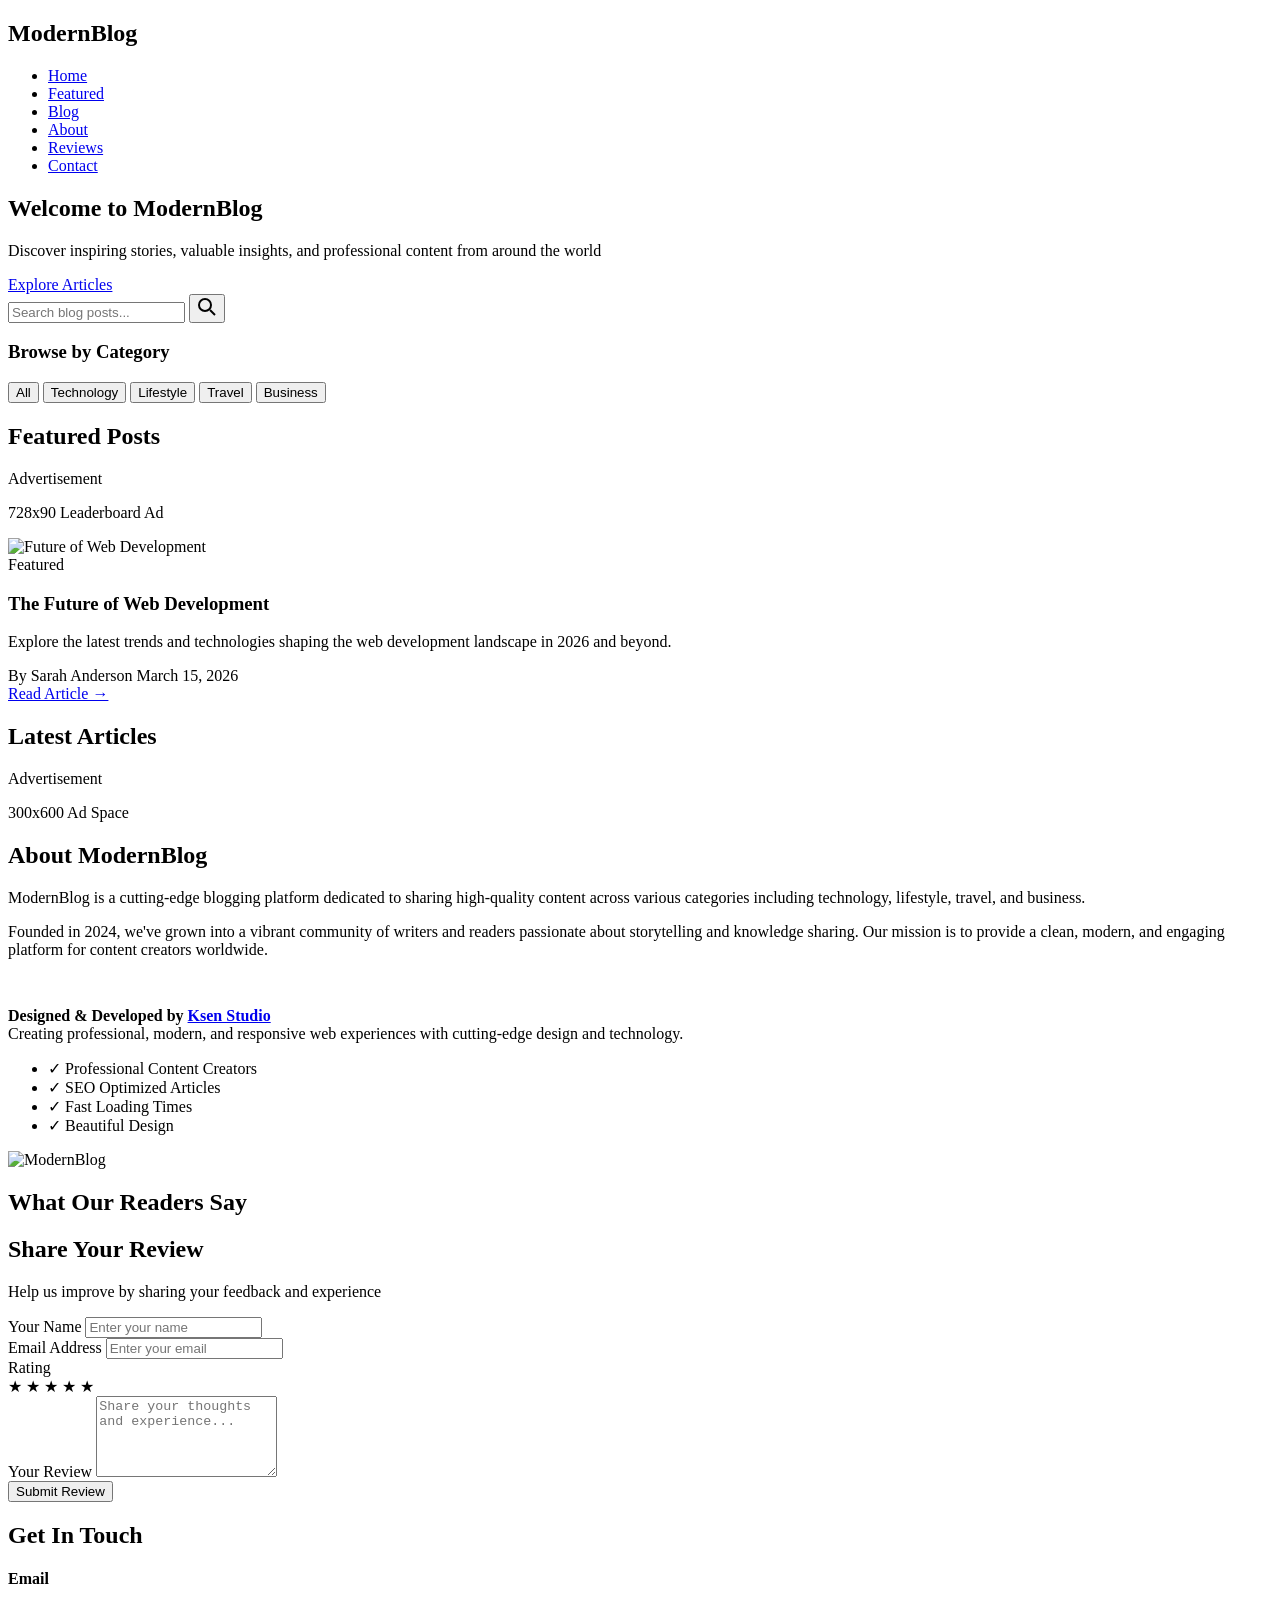
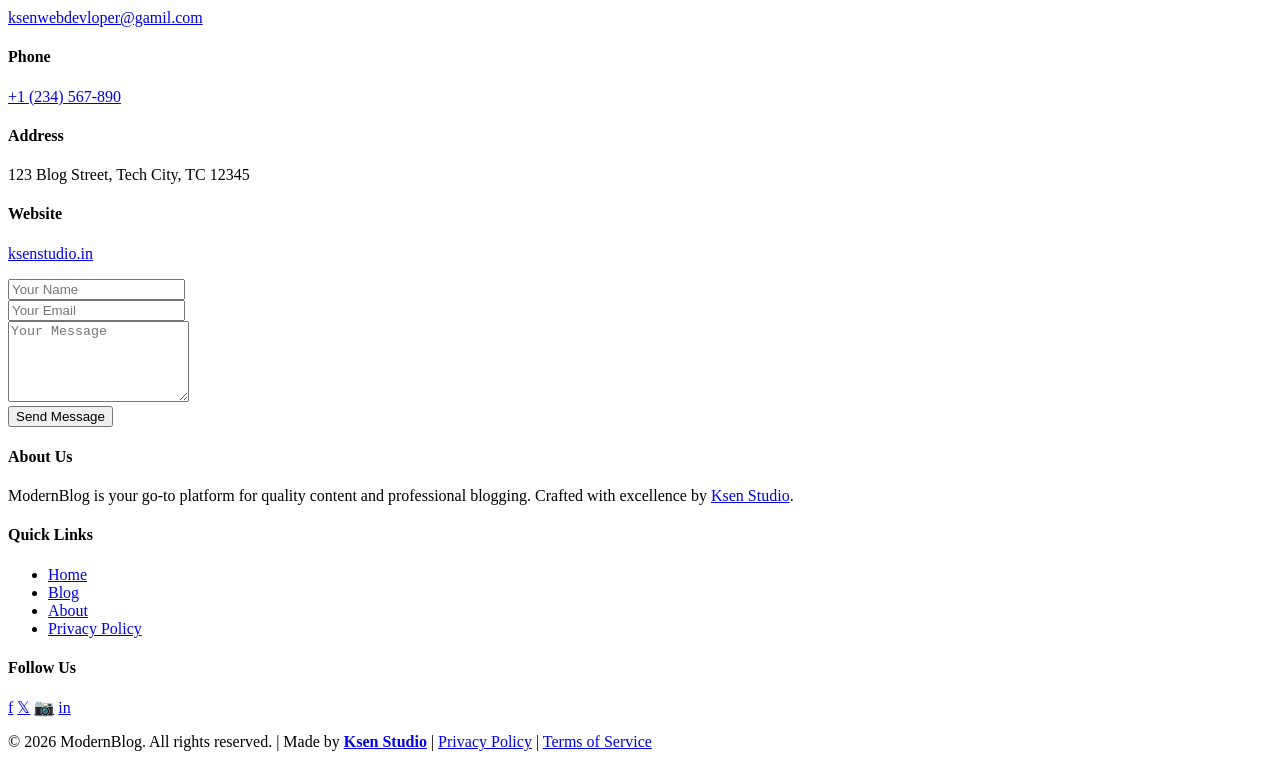
==== blog/index.html @ 69fece7c "Create index.html" ====
<!DOCTYPE html>
<html lang="en">
<head>
    <meta charset="UTF-8">
    <meta name="viewport" content="width=device-width, initial-scale=1.0">
    <meta name="description" content="Modern Professional Blog - Share your stories and ideas with our beautiful blogging platform">
    <meta name="keywords" content="modern blog, viral blog, trending articles, latest insights, technology blog, lifestyle blog, business blog, travel blog, professional blogging platform, popular stories">
    <title>ModernBlog - Your Professional Blogging Platform</title>
    <link rel="stylesheet" href="style.css">
</head>
<body>
    <!-- Navigation Bar -->
    <nav class="navbar">
        <div class="container">
            <div class="nav-wrapper">
                <div class="logo">
                    <h1>ModernBlog</h1>
                </div>
                <ul class="nav-menu">
                    <li><a href="#hero">Home</a></li>
                    <li><a href="#featured">Featured</a></li>
                    <li><a href="#posts">Blog</a></li>
                    <li><a href="#about">About</a></li>
                    <li><a href="#reviews">Reviews</a></li>
                    <li><a href="#contact">Contact</a></li>
                </ul>
                <div class="hamburger">
                    <span></span>
                    <span></span>
                    <span></span>
                </div>
            </div>
        </div>
    </nav>

    <!-- Hero Section -->
    <section id="hero" class="hero">
        <div class="hero-content">
            <h2 class="hero-title">Welcome to ModernBlog</h2>
            <p class="hero-subtitle">Discover inspiring stories, valuable insights, and professional content from around the world</p>
            <a href="#posts" class="cta-button">Explore Articles</a>
        </div>
        <div class="hero-background"></div>
    </section>

    <!-- Search Bar -->
    <section class="search-section">
        <div class="container">
            <div class="search-wrapper">
                <input type="text" id="searchInput" placeholder="Search blog posts..." class="search-bar">
                <button class="search-btn">
                    <svg width="20" height="20" viewBox="0 0 20 20" fill="none">
                        <circle cx="8" cy="8" r="6" stroke="currentColor" stroke-width="2"/>
                        <line x1="13" y1="13" x2="18" y2="18" stroke="currentColor" stroke-width="2"/>
                    </svg>
                </button>
            </div>
        </div>
    </section>

    <!-- Categories Section -->
    <section class="categories-section">
        <div class="container">
            <h3 class="section-title">Browse by Category</h3>
            <div class="categories-grid">
                <button class="category-btn active" data-category="all">All</button>
                <button class="category-btn" data-category="technology">Technology</button>
                <button class="category-btn" data-category="lifestyle">Lifestyle</button>
                <button class="category-btn" data-category="travel">Travel</button>
                <button class="category-btn" data-category="business">Business</button>
            </div>
        </div>
    </section>

    <!-- Featured Posts Section -->
    <section id="featured" class="featured-section">
        <div class="container">
            <h2 class="section-title">Featured Posts</h2>
            <div class="ad-space ad-space.horizontal">
                <div>
                    <span class="ad-label">Advertisement</span>
                    <!-- Google AdSense Ad Space -->
                    <!-- 728x90 Leaderboard Ad -->
                    <p>728x90 Leaderboard Ad</p>
                </div>
            </div>
            <div class="featured-posts">
                <div class="featured-post" data-category="technology">
                    <div class="featured-image">
                        <img src="https://picsum.photos/seed/featured-web-development/1200/700" alt="Future of Web Development" loading="eager" decoding="async" fetchpriority="high" data-lazy-image>
                    </div>
                    <div class="featured-content">
                        <span class="featured-tag">Featured</span>
                        <h3>The Future of Web Development</h3>
                        <p>Explore the latest trends and technologies shaping the web development landscape in 2026 and beyond.</p>
                        <div class="featured-meta">
                            <span>By Sarah Anderson</span>
                            <span>March 15, 2026</span>
                        </div>
                        <a href="blog-detail.html" class="read-more">Read Article →</a>
                    </div>
                </div>
            </div>
        </div>
    </section>

    <!-- Latest Blog Posts Grid -->
    <section id="posts" class="posts-section">
        <div class="container">
            <h2 class="section-title">Latest Articles</h2>
            <div class="posts-section-wrapper">
                <div class="posts-grid" id="postsGrid">
                    <!-- Posts will be dynamically loaded here -->
                </div>
                <aside class="sidebar">
                    <div class="ad-space ad-space.sidebar">
                        <div>
                            <span class="ad-label">Advertisement</span>
                            <!-- Google AdSense Ad Space -->
                            <!-- Place Your Google AdSense Code Here -->
                            <p>300x600 Ad Space</p>
                        </div>
                    </div>
                </aside>
            </div>
        </div>
    </section>

    <!-- About Section -->
    <section id="about" class="about-section">
        <div class="container">
            <div class="about-wrapper">
                <div class="about-content">
                    <h2 class="section-title">About ModernBlog</h2>
                    <p>ModernBlog is a cutting-edge blogging platform dedicated to sharing high-quality content across various categories including technology, lifestyle, travel, and business.</p>
                    <p>Founded in 2024, we've grown into a vibrant community of writers and readers passionate about storytelling and knowledge sharing. Our mission is to provide a clean, modern, and engaging platform for content creators worldwide.</p>
                    <p style="margin-top: 1.5rem; padding-top: 1.5rem; border-top: 1px solid var(--border-color);"><strong>Designed & Developed by <a href="https://ksenstudio.in" target="_blank" rel="noopener noreferrer">Ksen Studio</a></strong><br>Creating professional, modern, and responsive web experiences with cutting-edge design and technology.</p>
                    <ul class="about-features">
                        <li>✓ Professional Content Creators</li>
                        <li>✓ SEO Optimized Articles</li>
                        <li>✓ Fast Loading Times</li>
                        <li>✓ Beautiful Design</li>
                    </ul>
                </div>
                <div class="about-image">
                    <img src="https://picsum.photos/seed/about-modern-blog/900/700" alt="ModernBlog" loading="lazy" decoding="async" data-lazy-image>
                </div>
            </div>
        </div>
    </section>

    <!-- Reviews/Testimonials Section -->
    <section id="reviews" class="reviews-section">
        <div class="container">
            <h2 class="section-title">What Our Readers Say</h2>
            <div class="testimonials-grid" id="testimonialsList">
                <!-- Testimonials will be dynamically loaded here -->
            </div>
        </div>
    </section>

    <!-- Review Form Section -->
    <section class="review-form-section">
        <div class="container">
            <div class="form-wrapper">
                <h2 class="section-title">Share Your Review</h2>
                <p class="form-subtitle">Help us improve by sharing your feedback and experience</p>
                <form id="reviewForm" class="review-form">
                    <div class="form-group">
                        <label for="reviewName">Your Name</label>
                        <input type="text" id="reviewName" name="name" required placeholder="Enter your name">
                        <span class="error-message"></span>
                    </div>

                    <div class="form-group">
                        <label for="reviewEmail">Email Address</label>
                        <input type="email" id="reviewEmail" name="email" required placeholder="Enter your email">
                        <span class="error-message"></span>
                    </div>

                    <div class="form-group">
                        <label>Rating</label>
                        <div class="star-rating" id="starRating">
                            <span class="star" data-value="1">★</span>
                            <span class="star" data-value="2">★</span>
                            <span class="star" data-value="3">★</span>
                            <span class="star" data-value="4">★</span>
                            <span class="star" data-value="5">★</span>
                        </div>
                        <input type="hidden" id="ratingInput" name="rating" value="0">
                        <span class="error-message"></span>
                    </div>

                    <div class="form-group">
                        <label for="reviewMessage">Your Review</label>
                        <textarea id="reviewMessage" name="message" required placeholder="Share your thoughts and experience..." rows="5"></textarea>
                        <span class="error-message"></span>
                    </div>

                    <button type="submit" class="submit-btn">Submit Review</button>
                </form>
            </div>
        </div>
    </section>

    <!-- Contact Section -->
    <section id="contact" class="contact-section">
        <div class="container">
            <h2 class="section-title">Get In Touch</h2>
            <div class="contact-wrapper">
                <div class="contact-info">
                    <div class="contact-item">
                        <h4>Email</h4>
                        <p><a href="mailto:ksenwebdevloper@gamil.com">ksenwebdevloper@gamil.com</a></p>
                    </div>
                    <div class="contact-item">
                        <h4>Phone</h4>
                        <p><a href="tel:+1234567890">+1 (234) 567-890</a></p>
                    </div>
                    <div class="contact-item">
                        <h4>Address</h4>
                        <p>123 Blog Street, Tech City, TC 12345</p>
                    </div>
                    <div class="contact-item">
                        <h4>Website</h4>
                        <p><a href="https://ksenstudio.in" target="_blank" rel="noopener noreferrer">ksenstudio.in</a></p>
                    </div>
                </div>
                <form class="contact-form">
                    <div class="form-group">
                        <input type="text" placeholder="Your Name" required>
                    </div>
                    <div class="form-group">
                        <input type="email" placeholder="Your Email" required>
                    </div>
                    <div class="form-group">
                        <textarea placeholder="Your Message" rows="5" required></textarea>
                    </div>
                    <button type="submit" class="submit-btn">Send Message</button>
                </form>
            </div>
        </div>
    </section>

    <!-- Footer -->
    <footer class="footer">
        <div class="container">
            <div class="footer-content">
                <div class="footer-section">
                    <h4>About Us</h4>
                    <p>ModernBlog is your go-to platform for quality content and professional blogging. Crafted with excellence by <a href="https://ksenstudio.in" target="_blank" rel="noopener noreferrer">Ksen Studio</a>.</p>
                </div>
                <div class="footer-section">
                    <h4>Quick Links</h4>
                    <ul>
                        <li><a href="index.html">Home</a></li>
                        <li><a href="index.html#posts">Blog</a></li>
                        <li><a href="index.html#about">About</a></li>
                        <li><a href="privacy-policy.html">Privacy Policy</a></li>
                    </ul>
                </div>
                <div class="footer-section">
                    <h4>Follow Us</h4>
                    <div class="social-links">
                        <a href="#" class="social-link" title="Facebook">f</a>
                        <a href="#" class="social-link" title="Twitter">𝕏</a>
                        <a href="#" class="social-link" title="Instagram">📷</a>
                        <a href="#" class="social-link" title="LinkedIn">in</a>
                    </div>
                </div>
            </div>
            <div class="footer-bottom">
                <p>&copy; 2026 ModernBlog. All rights reserved. | Made by <strong><a href="https://ksenstudio.in" target="_blank" rel="noopener noreferrer">Ksen Studio</a></strong> | <a href="privacy-policy.html">Privacy Policy</a> | <a href="#">Terms of Service</a></p>
            </div>
        </div>
    </footer>

    <script src="script.js"></script>
</body>
</html>
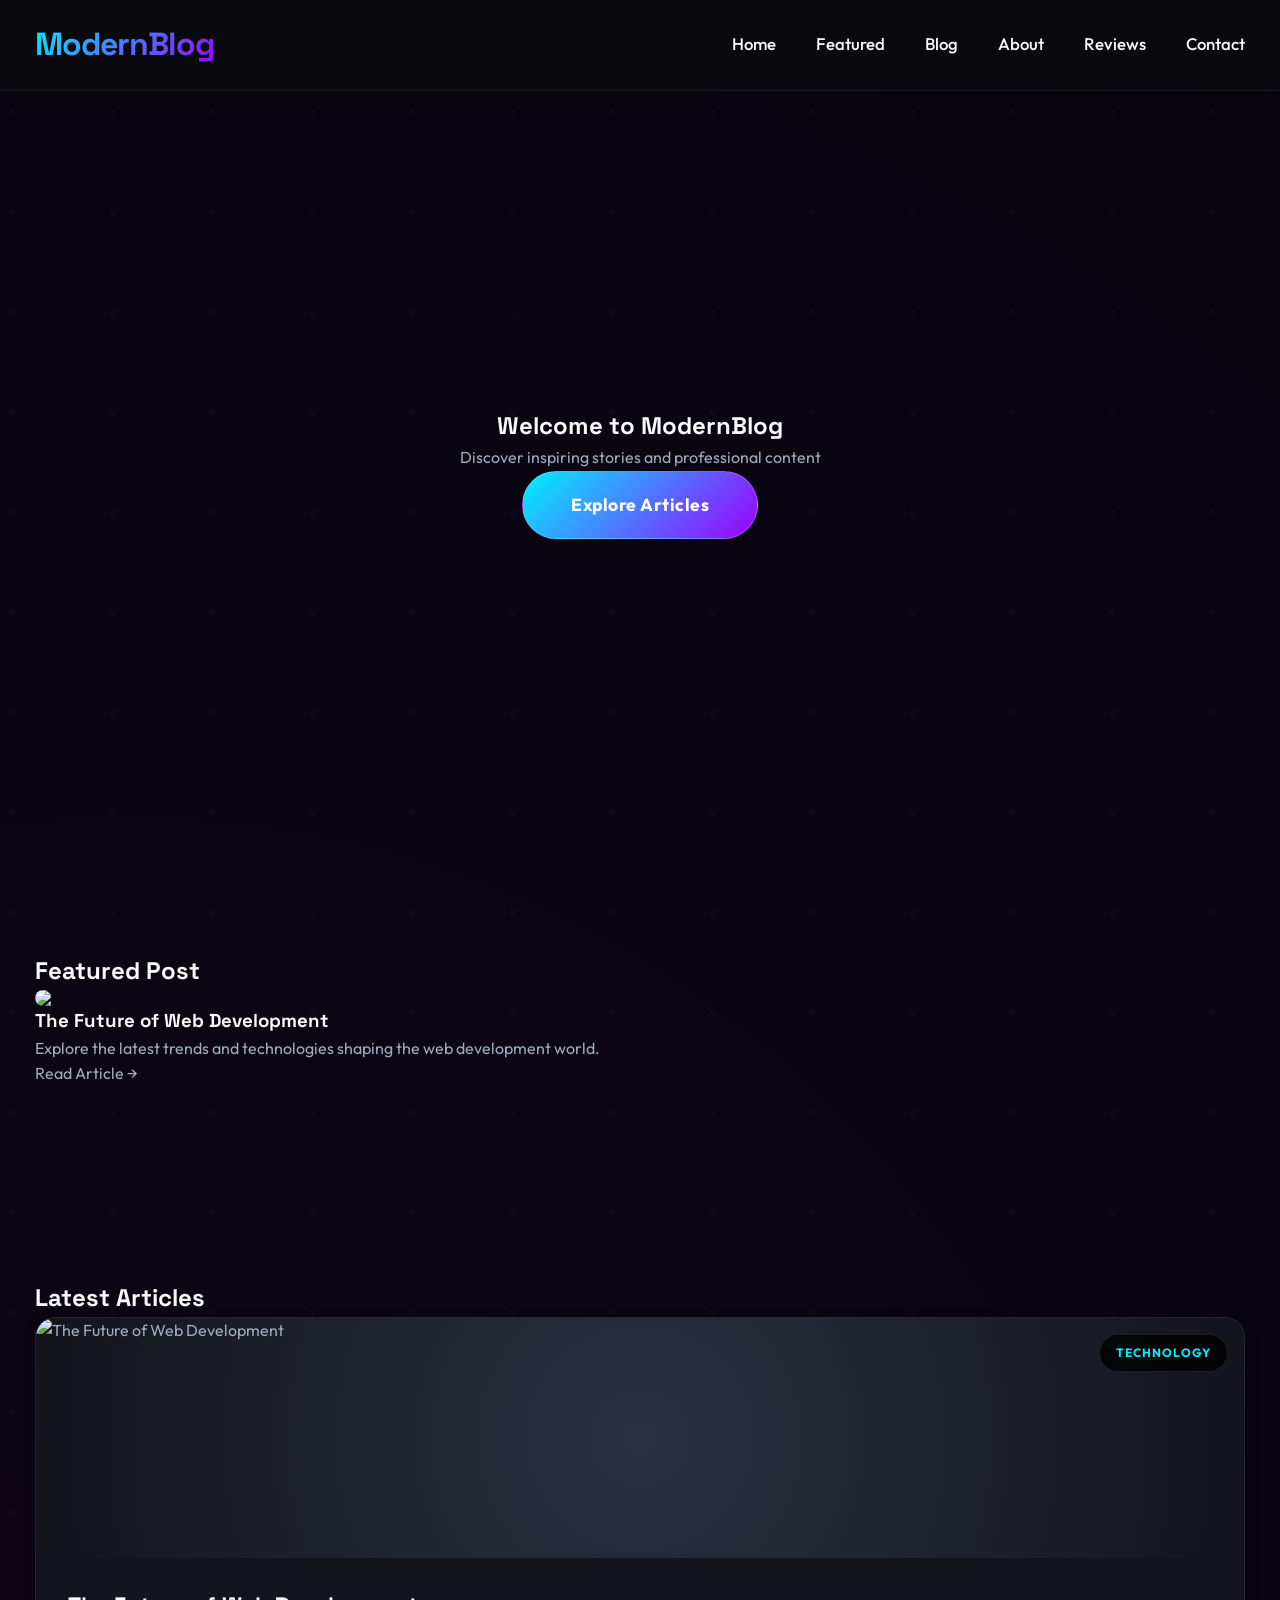
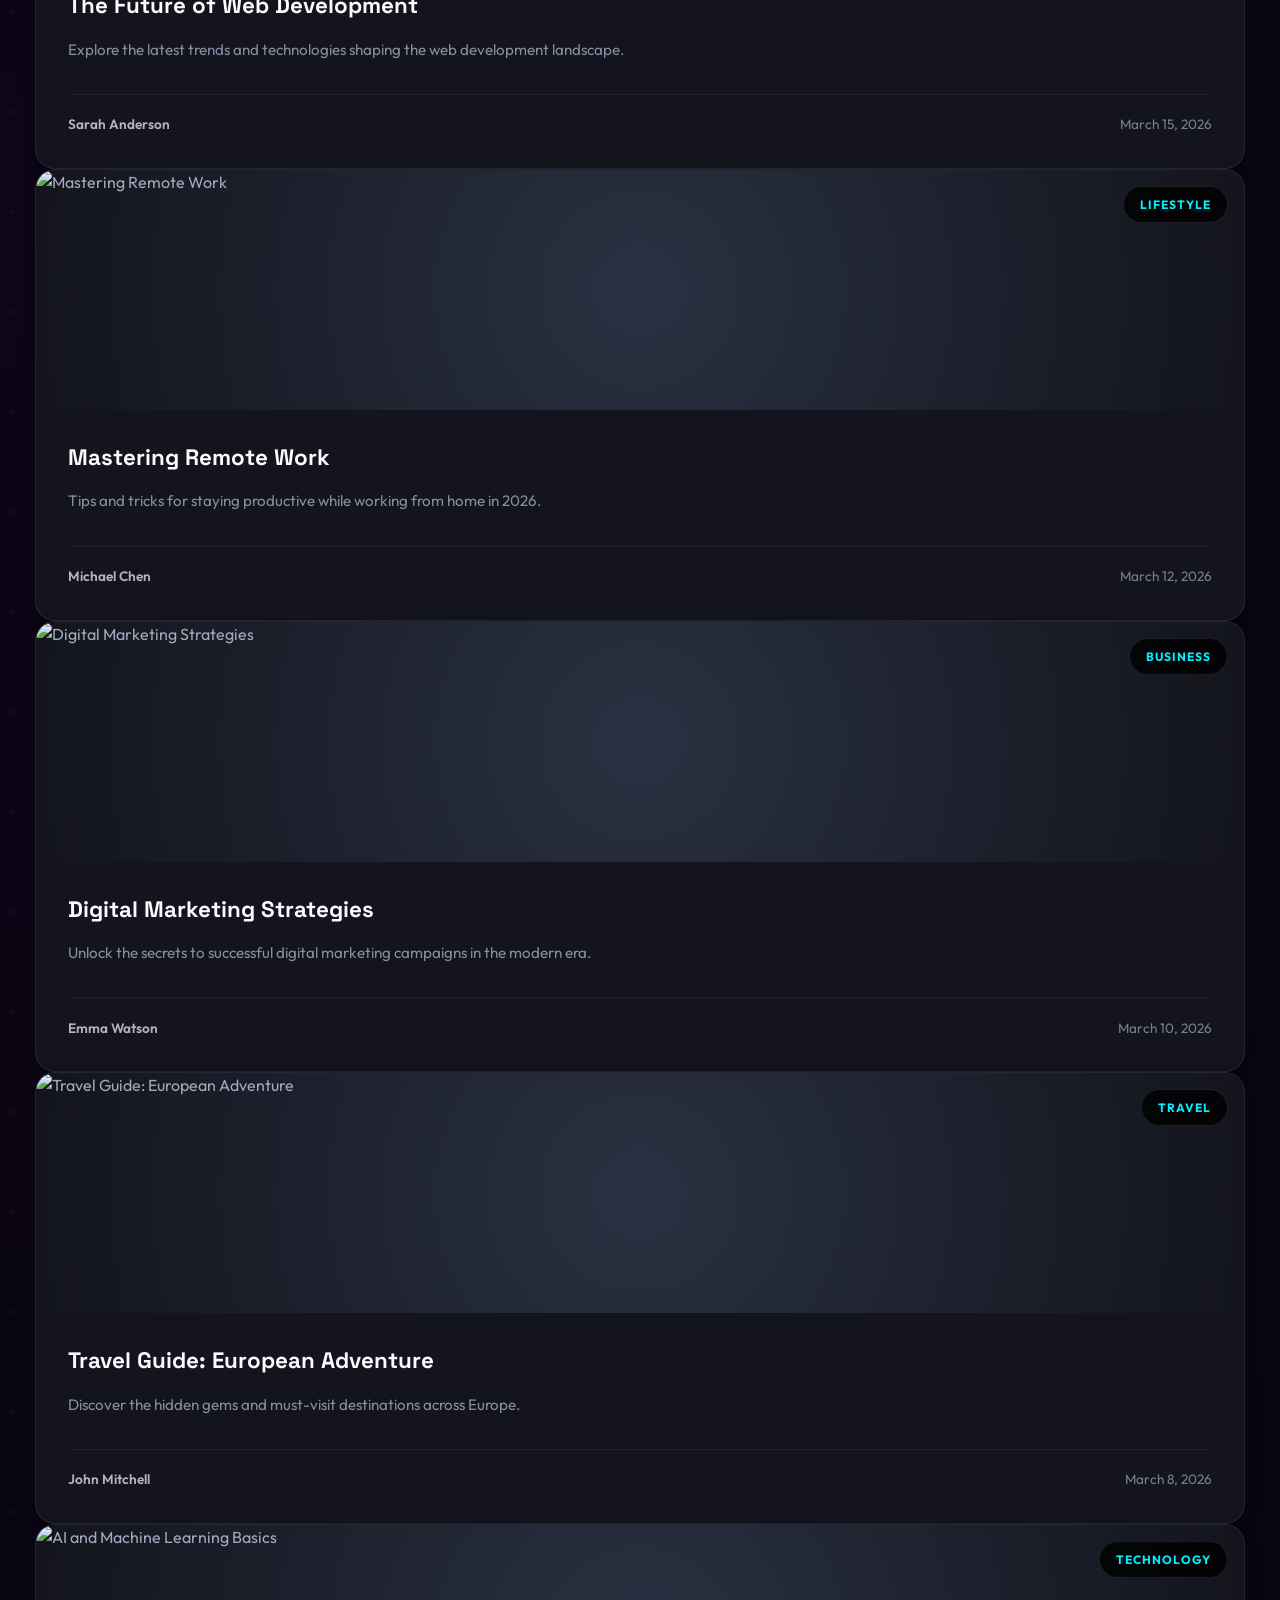
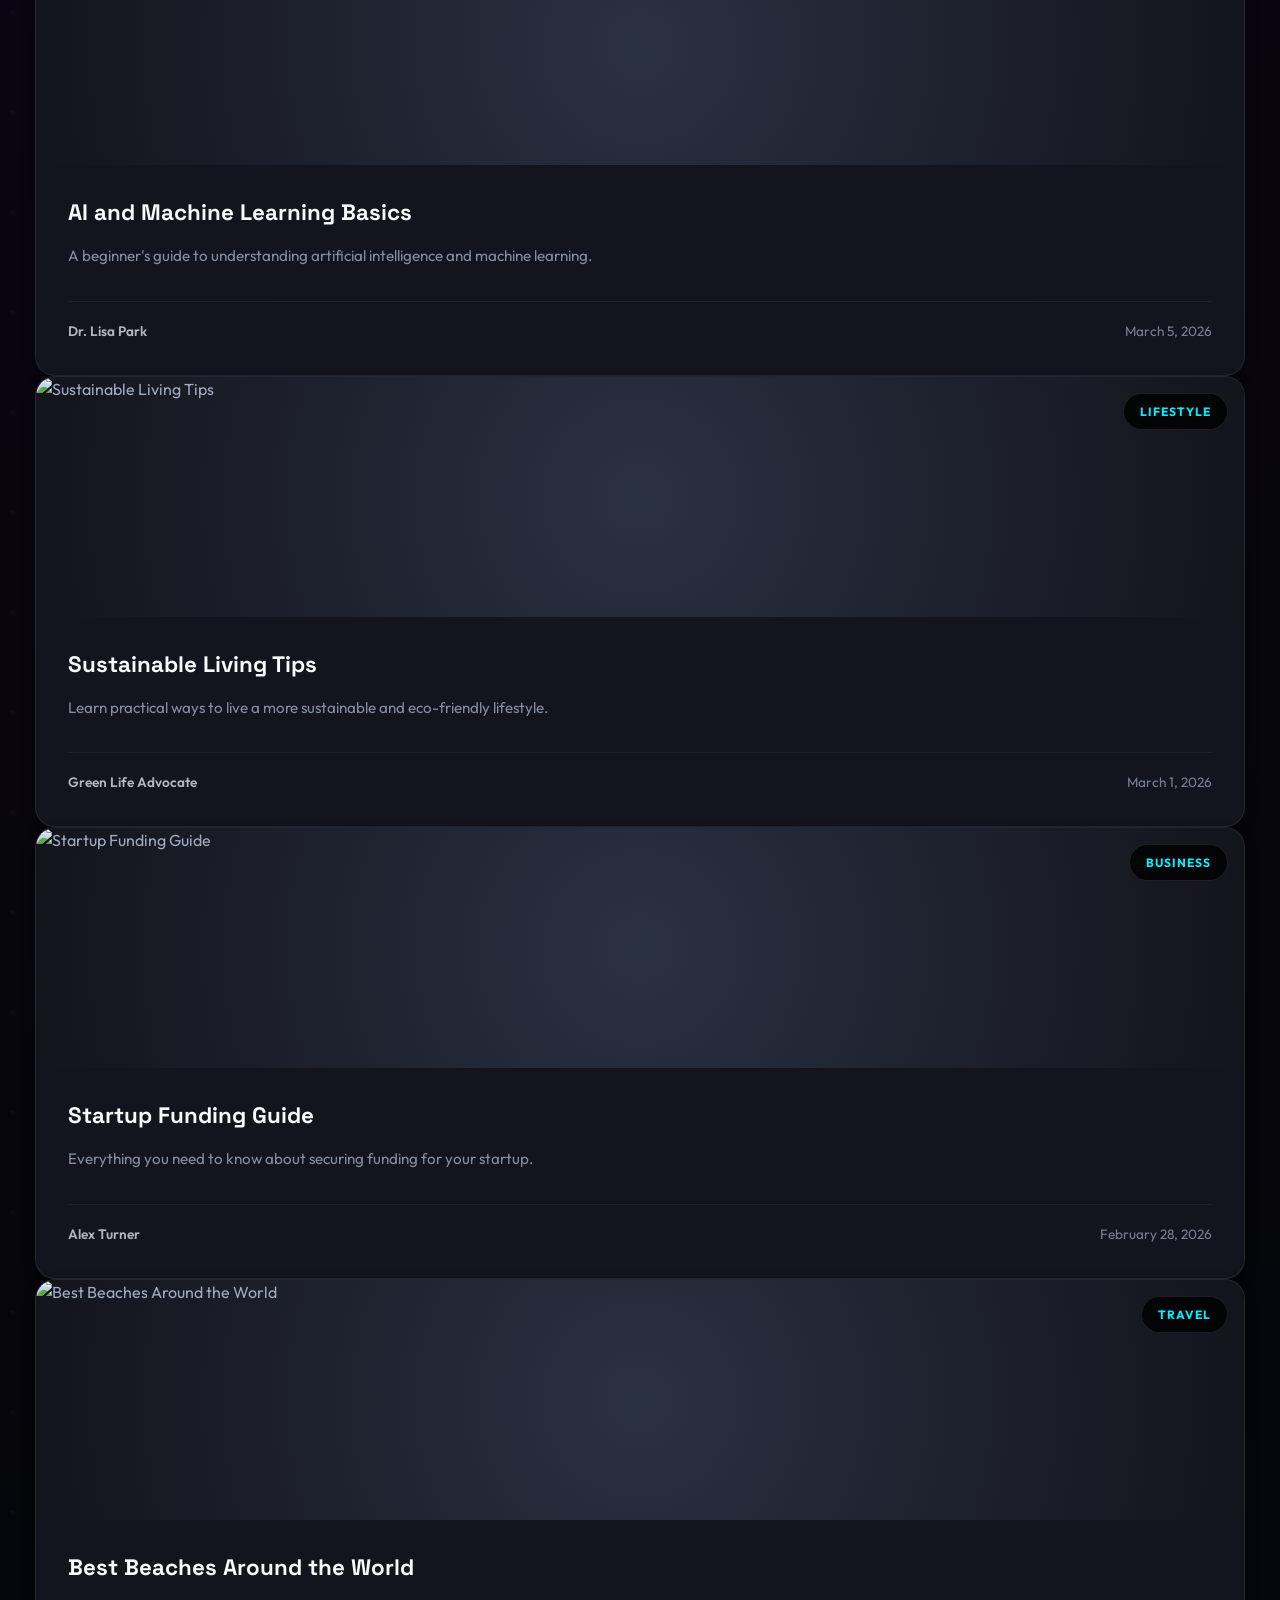
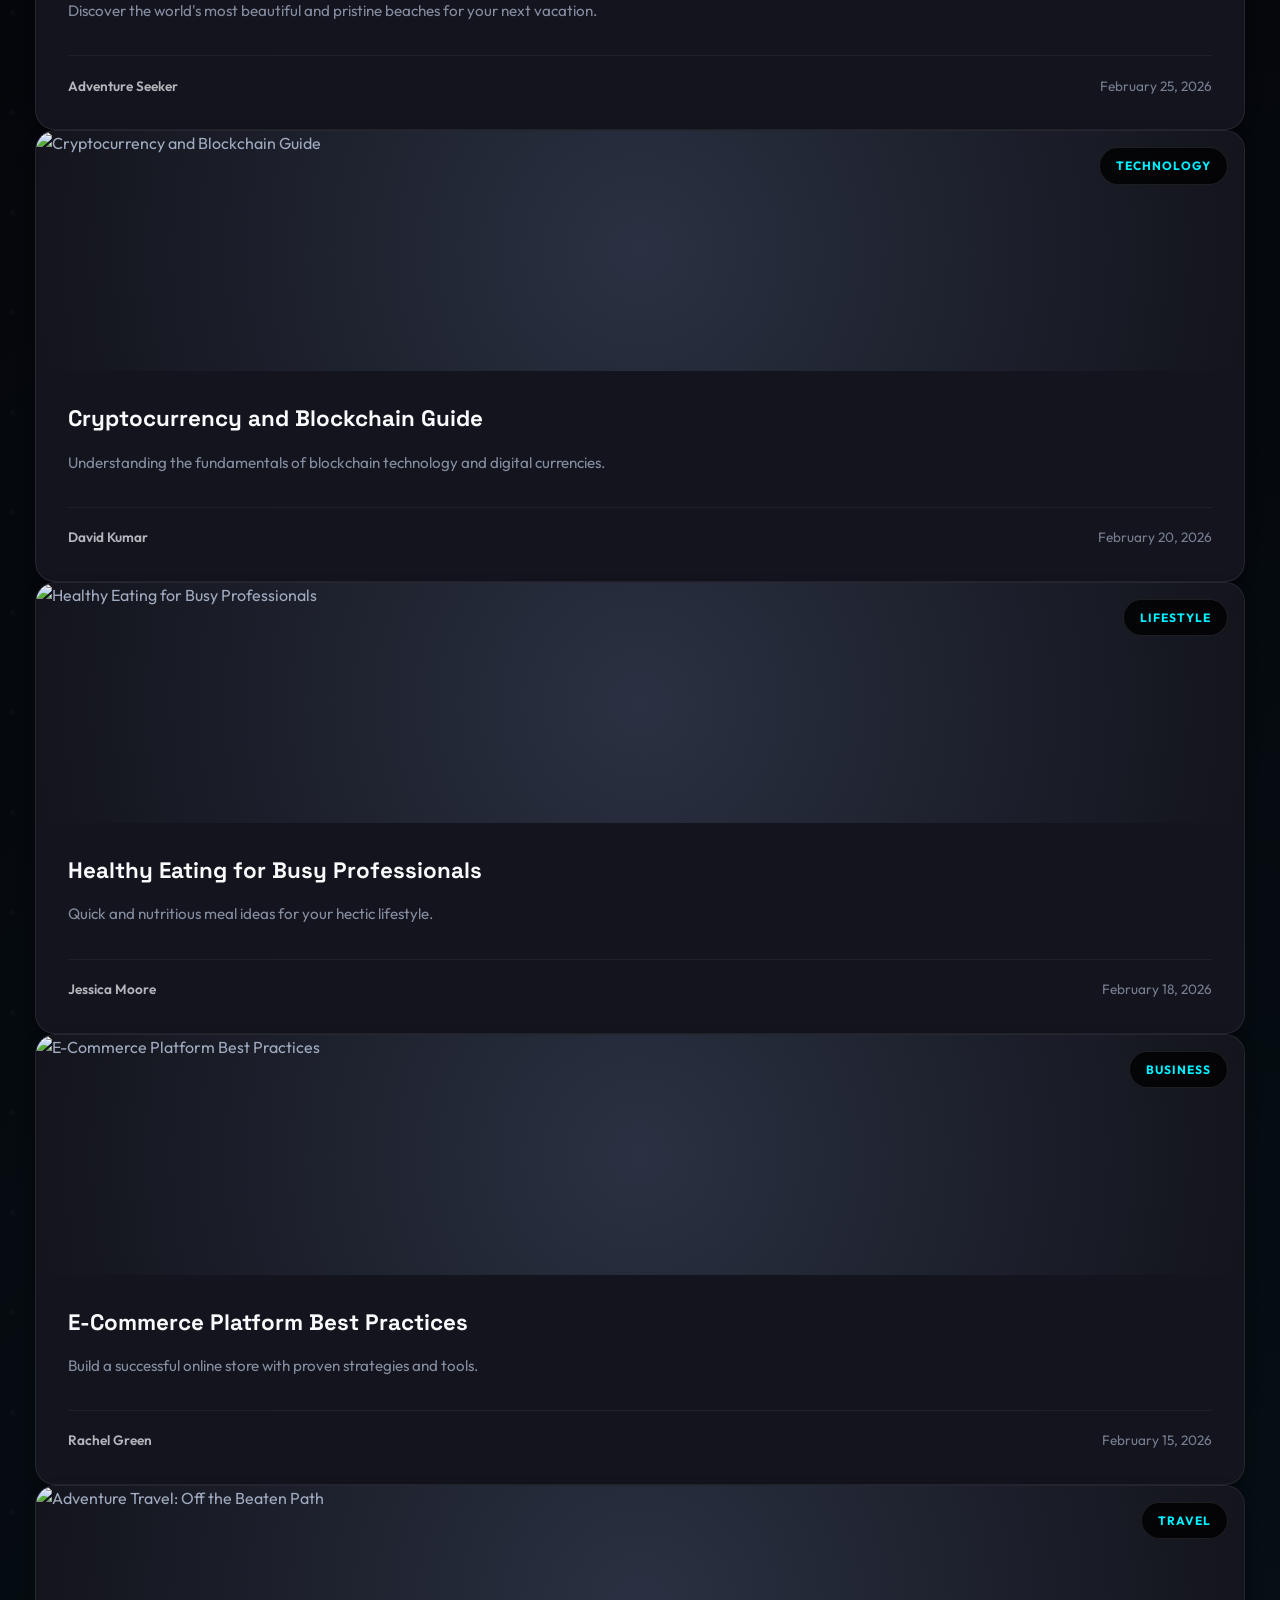
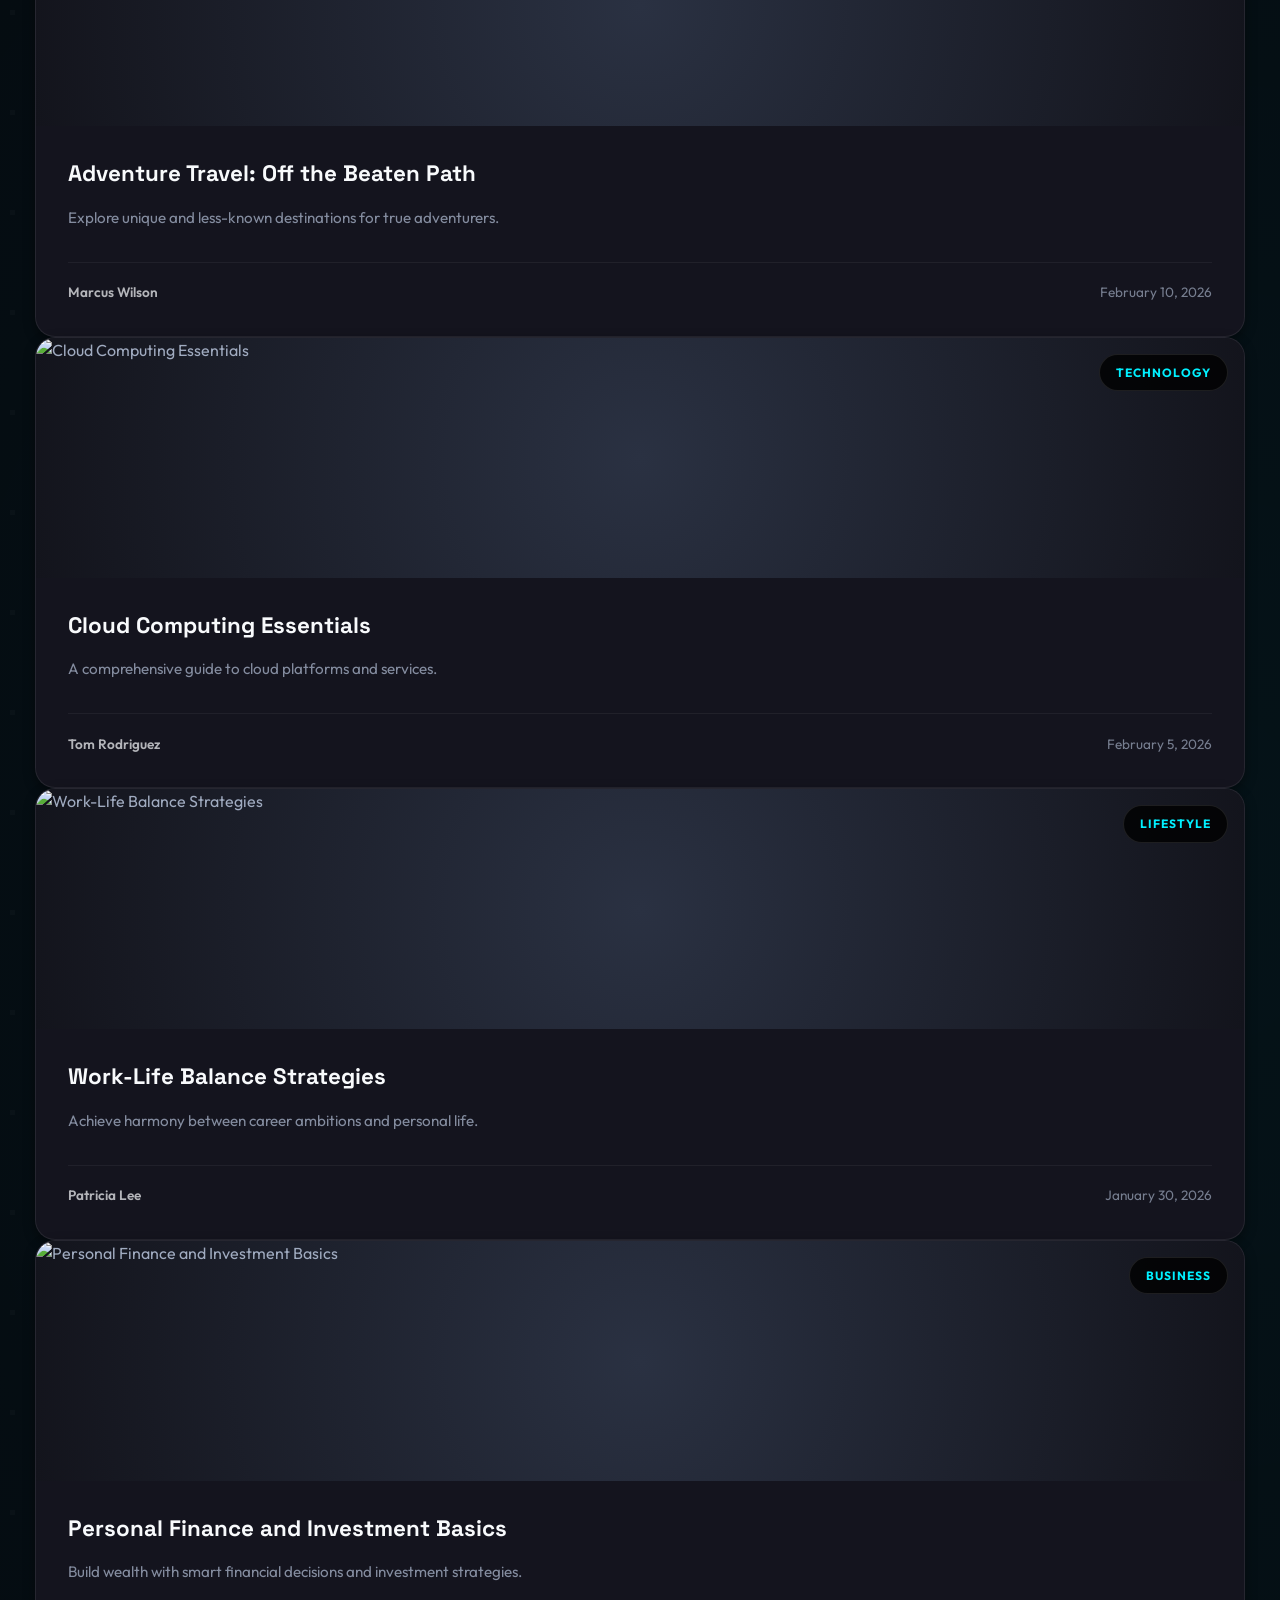
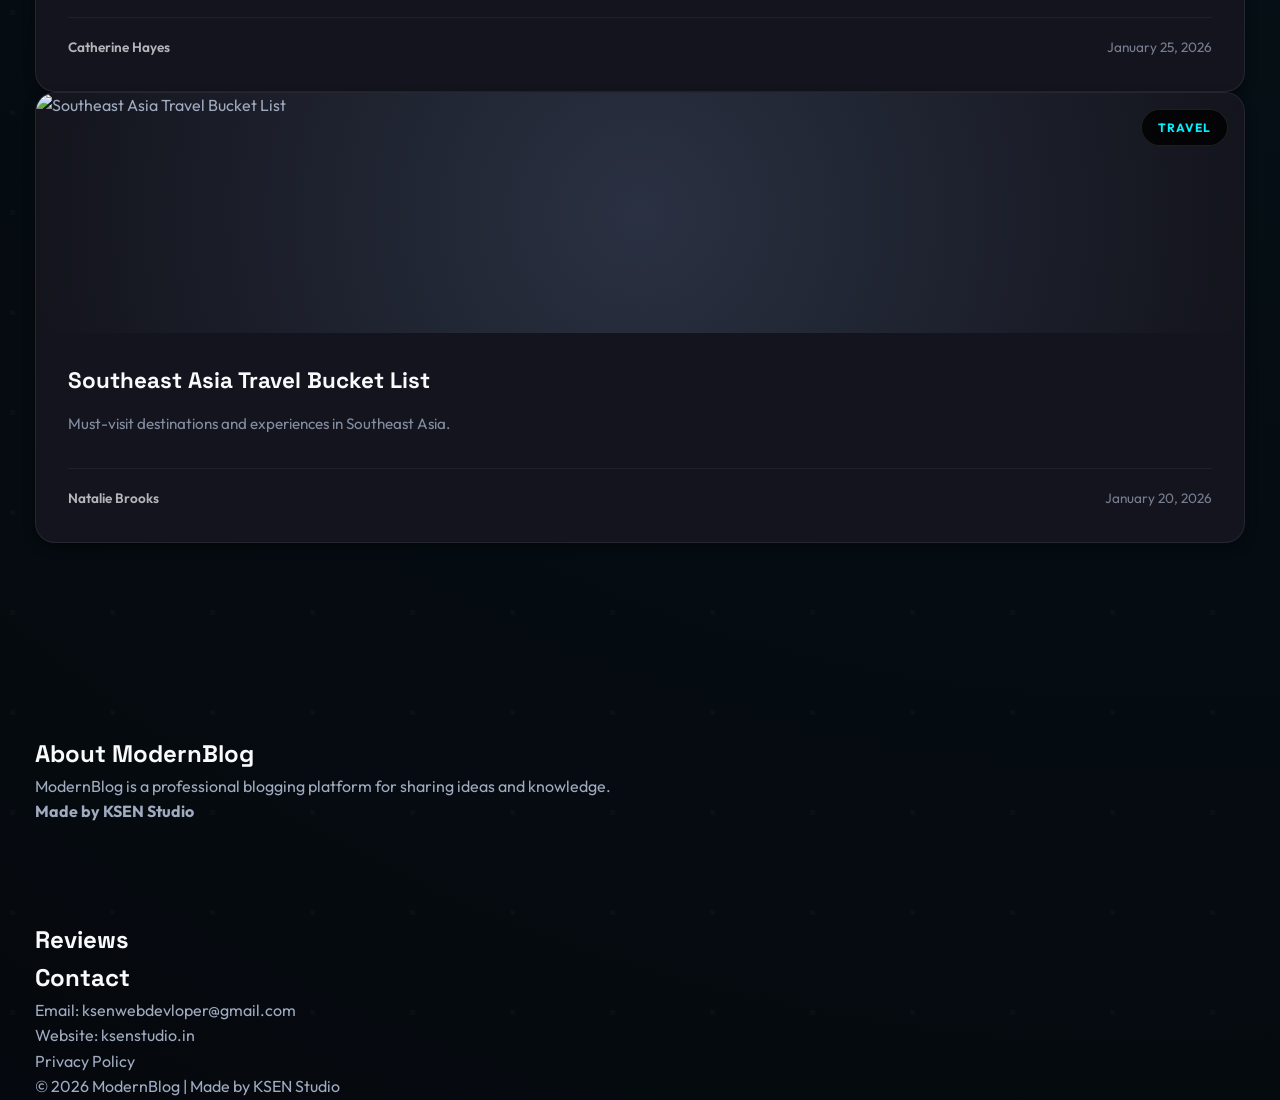
==== commit 2d55c9a2: "Update index.html" ====
--- a/blog/index.html
+++ b/blog/index.html
@@ -3,278 +3,112 @@
 <head>
     <meta charset="UTF-8">
     <meta name="viewport" content="width=device-width, initial-scale=1.0">
+
     <meta name="description" content="Modern Professional Blog - Share your stories and ideas with our beautiful blogging platform">
-    <meta name="keywords" content="modern blog, viral blog, trending articles, latest insights, technology blog, lifestyle blog, business blog, travel blog, professional blogging platform, popular stories">
+    <meta name="keywords" content="modern blog, viral blog, trending articles, technology blog, lifestyle blog, business blog">
+
     <title>ModernBlog - Your Professional Blogging Platform</title>
-    <link rel="stylesheet" href="style.css">
+
+    <!-- ✅ FIXED CSS -->
+    <link rel="stylesheet" href="/blog/style.css">
 </head>
+
 <body>
-    <!-- Navigation Bar -->
-    <nav class="navbar">
-        <div class="container">
-            <div class="nav-wrapper">
-                <div class="logo">
-                    <h1>ModernBlog</h1>
-                </div>
-                <ul class="nav-menu">
-                    <li><a href="#hero">Home</a></li>
-                    <li><a href="#featured">Featured</a></li>
-                    <li><a href="#posts">Blog</a></li>
-                    <li><a href="#about">About</a></li>
-                    <li><a href="#reviews">Reviews</a></li>
-                    <li><a href="#contact">Contact</a></li>
-                </ul>
-                <div class="hamburger">
-                    <span></span>
-                    <span></span>
-                    <span></span>
-                </div>
+
+<!-- NAVBAR -->
+<nav class="navbar">
+    <div class="container">
+        <div class="nav-wrapper">
+            <div class="logo">
+                <h1>ModernBlog</h1>
             </div>
+
+            <ul class="nav-menu">
+                <li><a href="/blog/#hero">Home</a></li>
+                <li><a href="/blog/#featured">Featured</a></li>
+                <li><a href="/blog/#posts">Blog</a></li>
+                <li><a href="/blog/#about">About</a></li>
+                <li><a href="/blog/#reviews">Reviews</a></li>
+                <li><a href="/blog/#contact">Contact</a></li>
+            </ul>
         </div>
-    </nav>
+    </div>
+</nav>
 
-    <!-- Hero Section -->
-    <section id="hero" class="hero">
-        <div class="hero-content">
-            <h2 class="hero-title">Welcome to ModernBlog</h2>
-            <p class="hero-subtitle">Discover inspiring stories, valuable insights, and professional content from around the world</p>
-            <a href="#posts" class="cta-button">Explore Articles</a>
-        </div>
-        <div class="hero-background"></div>
-    </section>
+<!-- HERO -->
+<section id="hero" class="hero">
+    <div class="hero-content">
+        <h2>Welcome to ModernBlog</h2>
+        <p>Discover inspiring stories and professional content</p>
+        <a href="/blog/#posts" class="cta-button">Explore Articles</a>
+    </div>
+</section>
 
-    <!-- Search Bar -->
-    <section class="search-section">
-        <div class="container">
-            <div class="search-wrapper">
-                <input type="text" id="searchInput" placeholder="Search blog posts..." class="search-bar">
-                <button class="search-btn">
-                    <svg width="20" height="20" viewBox="0 0 20 20" fill="none">
-                        <circle cx="8" cy="8" r="6" stroke="currentColor" stroke-width="2"/>
-                        <line x1="13" y1="13" x2="18" y2="18" stroke="currentColor" stroke-width="2"/>
-                    </svg>
-                </button>
-            </div>
-        </div>
-    </section>
+<!-- FEATURED -->
+<section id="featured" class="featured-section">
+    <div class="container">
+        <h2>Featured Post</h2>
 
-    <!-- Categories Section -->
-    <section class="categories-section">
-        <div class="container">
-            <h3 class="section-title">Browse by Category</h3>
-            <div class="categories-grid">
-                <button class="category-btn active" data-category="all">All</button>
-                <button class="category-btn" data-category="technology">Technology</button>
-                <button class="category-btn" data-category="lifestyle">Lifestyle</button>
-                <button class="category-btn" data-category="travel">Travel</button>
-                <button class="category-btn" data-category="business">Business</button>
-            </div>
-        </div>
-    </section>
+        <img src="https://picsum.photos/seed/webdev/1200/600" style="width:100%; border-radius:10px;">
 
-    <!-- Featured Posts Section -->
-    <section id="featured" class="featured-section">
-        <div class="container">
-            <h2 class="section-title">Featured Posts</h2>
-            <div class="ad-space ad-space.horizontal">
-                <div>
-                    <span class="ad-label">Advertisement</span>
-                    <!-- Google AdSense Ad Space -->
-                    <!-- 728x90 Leaderboard Ad -->
-                    <p>728x90 Leaderboard Ad</p>
-                </div>
-            </div>
-            <div class="featured-posts">
-                <div class="featured-post" data-category="technology">
-                    <div class="featured-image">
-                        <img src="https://picsum.photos/seed/featured-web-development/1200/700" alt="Future of Web Development" loading="eager" decoding="async" fetchpriority="high" data-lazy-image>
-                    </div>
-                    <div class="featured-content">
-                        <span class="featured-tag">Featured</span>
-                        <h3>The Future of Web Development</h3>
-                        <p>Explore the latest trends and technologies shaping the web development landscape in 2026 and beyond.</p>
-                        <div class="featured-meta">
-                            <span>By Sarah Anderson</span>
-                            <span>March 15, 2026</span>
-                        </div>
-                        <a href="blog-detail.html" class="read-more">Read Article →</a>
-                    </div>
-                </div>
-            </div>
-        </div>
-    </section>
+        <h3>The Future of Web Development</h3>
+        <p>Explore the latest trends and technologies shaping the web development world.</p>
 
-    <!-- Latest Blog Posts Grid -->
-    <section id="posts" class="posts-section">
-        <div class="container">
-            <h2 class="section-title">Latest Articles</h2>
-            <div class="posts-section-wrapper">
-                <div class="posts-grid" id="postsGrid">
-                    <!-- Posts will be dynamically loaded here -->
-                </div>
-                <aside class="sidebar">
-                    <div class="ad-space ad-space.sidebar">
-                        <div>
-                            <span class="ad-label">Advertisement</span>
-                            <!-- Google AdSense Ad Space -->
-                            <!-- Place Your Google AdSense Code Here -->
-                            <p>300x600 Ad Space</p>
-                        </div>
-                    </div>
-                </aside>
-            </div>
-        </div>
-    </section>
+        <!-- ✅ FIXED LINK -->
+        <a href="/blog/blog-detail.html">Read Article →</a>
+    </div>
+</section>
 
-    <!-- About Section -->
-    <section id="about" class="about-section">
-        <div class="container">
-            <div class="about-wrapper">
-                <div class="about-content">
-                    <h2 class="section-title">About ModernBlog</h2>
-                    <p>ModernBlog is a cutting-edge blogging platform dedicated to sharing high-quality content across various categories including technology, lifestyle, travel, and business.</p>
-                    <p>Founded in 2024, we've grown into a vibrant community of writers and readers passionate about storytelling and knowledge sharing. Our mission is to provide a clean, modern, and engaging platform for content creators worldwide.</p>
-                    <p style="margin-top: 1.5rem; padding-top: 1.5rem; border-top: 1px solid var(--border-color);"><strong>Designed & Developed by <a href="https://ksenstudio.in" target="_blank" rel="noopener noreferrer">Ksen Studio</a></strong><br>Creating professional, modern, and responsive web experiences with cutting-edge design and technology.</p>
-                    <ul class="about-features">
-                        <li>✓ Professional Content Creators</li>
-                        <li>✓ SEO Optimized Articles</li>
-                        <li>✓ Fast Loading Times</li>
-                        <li>✓ Beautiful Design</li>
-                    </ul>
-                </div>
-                <div class="about-image">
-                    <img src="https://picsum.photos/seed/about-modern-blog/900/700" alt="ModernBlog" loading="lazy" decoding="async" data-lazy-image>
-                </div>
-            </div>
-        </div>
-    </section>
+<!-- POSTS -->
+<section id="posts" class="posts-section">
+    <div class="container">
+        <h2>Latest Articles</h2>
+        <div id="postsGrid"></div>
+    </div>
+</section>
 
-    <!-- Reviews/Testimonials Section -->
-    <section id="reviews" class="reviews-section">
-        <div class="container">
-            <h2 class="section-title">What Our Readers Say</h2>
-            <div class="testimonials-grid" id="testimonialsList">
-                <!-- Testimonials will be dynamically loaded here -->
-            </div>
-        </div>
-    </section>
+<!-- ABOUT -->
+<section id="about" class="about-section">
+    <div class="container">
+        <h2>About ModernBlog</h2>
+        <p>ModernBlog is a professional blogging platform for sharing ideas and knowledge.</p>
 
-    <!-- Review Form Section -->
-    <section class="review-form-section">
-        <div class="container">
-            <div class="form-wrapper">
-                <h2 class="section-title">Share Your Review</h2>
-                <p class="form-subtitle">Help us improve by sharing your feedback and experience</p>
-                <form id="reviewForm" class="review-form">
-                    <div class="form-group">
-                        <label for="reviewName">Your Name</label>
-                        <input type="text" id="reviewName" name="name" required placeholder="Enter your name">
-                        <span class="error-message"></span>
-                    </div>
+        <p><strong>Made by <a href="https://ksenstudio.in" target="_blank">KSEN Studio</a></strong></p>
+    </div>
+</section>
 
-                    <div class="form-group">
-                        <label for="reviewEmail">Email Address</label>
-                        <input type="email" id="reviewEmail" name="email" required placeholder="Enter your email">
-                        <span class="error-message"></span>
-                    </div>
+<!-- REVIEWS -->
+<section id="reviews">
+    <div class="container">
+        <h2>Reviews</h2>
+    </div>
+</section>
 
-                    <div class="form-group">
-                        <label>Rating</label>
-                        <div class="star-rating" id="starRating">
-                            <span class="star" data-value="1">★</span>
-                            <span class="star" data-value="2">★</span>
-                            <span class="star" data-value="3">★</span>
-                            <span class="star" data-value="4">★</span>
-                            <span class="star" data-value="5">★</span>
-                        </div>
-                        <input type="hidden" id="ratingInput" name="rating" value="0">
-                        <span class="error-message"></span>
-                    </div>
+<!-- CONTACT -->
+<section id="contact">
+    <div class="container">
+        <h2>Contact</h2>
 
-                    <div class="form-group">
-                        <label for="reviewMessage">Your Review</label>
-                        <textarea id="reviewMessage" name="message" required placeholder="Share your thoughts and experience..." rows="5"></textarea>
-                        <span class="error-message"></span>
-                    </div>
+        <!-- ✅ FIXED EMAIL -->
+        <p>Email: <a href="mailto:ksenwebdevloper@gmail.com">ksenwebdevloper@gmail.com</a></p>
 
-                    <button type="submit" class="submit-btn">Submit Review</button>
-                </form>
-            </div>
-        </div>
-    </section>
+        <p>Website: <a href="https://ksenstudio.in" target="_blank">ksenstudio.in</a></p>
+    </div>
+</section>
 
-    <!-- Contact Section -->
-    <section id="contact" class="contact-section">
-        <div class="container">
-            <h2 class="section-title">Get In Touch</h2>
-            <div class="contact-wrapper">
-                <div class="contact-info">
-                    <div class="contact-item">
-                        <h4>Email</h4>
-                        <p><a href="mailto:ksenwebdevloper@gamil.com">ksenwebdevloper@gamil.com</a></p>
-                    </div>
-                    <div class="contact-item">
-                        <h4>Phone</h4>
-                        <p><a href="tel:+1234567890">+1 (234) 567-890</a></p>
-                    </div>
-                    <div class="contact-item">
-                        <h4>Address</h4>
-                        <p>123 Blog Street, Tech City, TC 12345</p>
-                    </div>
-                    <div class="contact-item">
-                        <h4>Website</h4>
-                        <p><a href="https://ksenstudio.in" target="_blank" rel="noopener noreferrer">ksenstudio.in</a></p>
-                    </div>
-                </div>
-                <form class="contact-form">
-                    <div class="form-group">
-                        <input type="text" placeholder="Your Name" required>
-                    </div>
-                    <div class="form-group">
-                        <input type="email" placeholder="Your Email" required>
-                    </div>
-                    <div class="form-group">
-                        <textarea placeholder="Your Message" rows="5" required></textarea>
-                    </div>
-                    <button type="submit" class="submit-btn">Send Message</button>
-                </form>
-            </div>
-        </div>
-    </section>
+<!-- FOOTER -->
+<footer>
+    <div class="container">
 
-    <!-- Footer -->
-    <footer class="footer">
-        <div class="container">
-            <div class="footer-content">
-                <div class="footer-section">
-                    <h4>About Us</h4>
-                    <p>ModernBlog is your go-to platform for quality content and professional blogging. Crafted with excellence by <a href="https://ksenstudio.in" target="_blank" rel="noopener noreferrer">Ksen Studio</a>.</p>
-                </div>
-                <div class="footer-section">
-                    <h4>Quick Links</h4>
-                    <ul>
-                        <li><a href="index.html">Home</a></li>
-                        <li><a href="index.html#posts">Blog</a></li>
-                        <li><a href="index.html#about">About</a></li>
-                        <li><a href="privacy-policy.html">Privacy Policy</a></li>
-                    </ul>
-                </div>
-                <div class="footer-section">
-                    <h4>Follow Us</h4>
-                    <div class="social-links">
-                        <a href="#" class="social-link" title="Facebook">f</a>
-                        <a href="#" class="social-link" title="Twitter">𝕏</a>
-                        <a href="#" class="social-link" title="Instagram">📷</a>
-                        <a href="#" class="social-link" title="LinkedIn">in</a>
-                    </div>
-                </div>
-            </div>
-            <div class="footer-bottom">
-                <p>&copy; 2026 ModernBlog. All rights reserved. | Made by <strong><a href="https://ksenstudio.in" target="_blank" rel="noopener noreferrer">Ksen Studio</a></strong> | <a href="privacy-policy.html">Privacy Policy</a> | <a href="#">Terms of Service</a></p>
-            </div>
-        </div>
-    </footer>
+        <!-- ✅ FIXED LINK -->
+        <a href="/blog/privacy-policy.html">Privacy Policy</a>
 
-    <script src="script.js"></script>
+        <p>© 2026 ModernBlog | Made by KSEN Studio</p>
+    </div>
+</footer>
+
+<!-- ✅ FIXED JS -->
+<script src="/blog/script.js"></script>
+
 </body>
 </html>
--- a/blog/style.css
+++ b/blog/style.css
@@ -0,0 +1,402 @@
+/* ========================================
+   MODERN BLOG WEBSITE - OPTIMIZED FOR ALL DEVICES
+   ======================================== */
+
+@import url('https://fonts.googleapis.com/css2?family=Outfit:wght@300;400;500;600;700;800&family=Space+Grotesk:wght@400;600;700&display=swap');
+
+:root {
+    --primary-color: #05050A;          
+    --primary-light: #0D0D16;          
+    --accent-color: #00F0FF;           
+    --accent-light: #9D00FF;           
+    --accent-gradient: linear-gradient(135deg, #00F0FF 0%, #9D00FF 100%);
+    --white: #FFFFFF;
+    --light-gray: rgba(255, 255, 255, 0.05);
+    --medium-gray: rgba(255, 255, 255, 0.1);
+    --dark-gray: #0F0F1A;
+    --text-color: #A0ABC0;
+    --text-bright: #F8FAFC;
+    --border-color: rgba(255, 255, 255, 0.08);
+    --glass-bg: #14141E; /* Solid color for low spec devices instead of blurring */
+    --glass-border: rgba(255, 255, 255, 0.05);
+    --shadow: 0 4px 12px rgba(0, 0, 0, 0.4);
+    --shadow-hover: 0 8px 16px rgba(0, 0, 0, 0.6);
+    --glow: none; /* Disabled heavy glowing shadows */
+    --transition: all 0.3s ease; /* Faster, simpler transition curve */
+}
+
+/* Reset and Base Styles */
+* { margin: 0; padding: 0; box-sizing: border-box; }
+html { scroll-behavior: smooth; overflow-x: hidden; }
+
+/* Dynamic Background */
+body {
+    font-family: 'Outfit', sans-serif;
+    color: var(--text-color);
+    background-color: var(--primary-color);
+    line-height: 1.6;
+    overflow-x: hidden;
+    position: relative;
+    /* Removed background-attachment: fixed as it significantly drops frames on scrolling on low-end devices */
+    background-image: 
+        radial-gradient(circle at 10% 20%, rgba(157, 0, 255, 0.06) 0%, transparent 40%),
+        radial-gradient(circle at 90% 80%, rgba(0, 240, 255, 0.06) 0%, transparent 40%);
+}
+body::before {
+    content: '';
+    position: absolute; /* absolute instead of fixed */
+    top: 0; left: 0; width: 100%; height: 100%;
+    background: url("data:image/svg+xml,%3Csvg width='100' height='100' viewBox='0 0 100 100' xmlns='http://www.w3.org/2000/svg'%3E%3Cpath d='M10 10h5v5h-5z' fill='rgba(255,255,255,0.02)'/%3E%3C/svg%3E");
+    z-index: -1;
+    pointer-events: none;
+}
+
+h1, h2, h3, h4, h5, h6 {
+    font-family: 'Space Grotesk', sans-serif;
+    color: var(--text-bright);
+    font-weight: 700;
+}
+
+img { max-width: 100%; height: auto; display: block; border-radius: 12px; }
+img[data-lazy-image] {
+    opacity: 0;
+    transition: opacity 0.35s ease;
+}
+img[data-lazy-image].is-loaded {
+    opacity: 1;
+}
+a { text-decoration: none; color: inherit; transition: var(--transition); }
+button { cursor: pointer; border: none; font-family: inherit; }
+
+.container { max-width: 1250px; margin: 0 auto; padding: 0 20px; }
+
+/* Custom Scrollbar */
+::-webkit-scrollbar { width: 8px; }
+::-webkit-scrollbar-track { background: var(--primary-color); }
+::-webkit-scrollbar-thumb { background: #555; border-radius: 4px; }
+
+/* ========================================
+   NAVIGATION BAR
+   ======================================== */
+.navbar {
+    position: sticky;
+    top: 0;
+    background: rgba(10, 10, 15, 0.98); /* Opaque for cheap rendering */
+    border-bottom: 1px solid var(--border-color);
+    z-index: 1000;
+    transition: var(--transition);
+}
+.nav-wrapper { display: flex; justify-content: space-between; align-items: center; padding: 1.2rem 0; }
+.logo h1 { font-size: 2rem; background: var(--accent-gradient); -webkit-background-clip: text; -webkit-text-fill-color: transparent; font-weight: 800; letter-spacing: -1px; }
+
+.nav-menu { display: flex; list-style: none; gap: 2.5rem; }
+.nav-menu a {
+    color: var(--text-bright);
+    font-weight: 500;
+    font-size: 1.05rem;
+    position: relative;
+    padding: 0.5rem 0;
+}
+.nav-menu a::after {
+    content: ''; position: absolute; bottom: 0; left: 0; width: 0; height: 2px;
+    background: var(--accent-gradient); transition: var(--transition);
+}
+.nav-menu a:hover { color: var(--accent-color); }
+.nav-menu a:hover::after { width: 100%; }
+
+.hamburger { display: none; flex-direction: column; gap: 6px; cursor: pointer; }
+.hamburger span { width: 30px; height: 3px; background: var(--accent-gradient); border-radius: 3px; transition: var(--transition); }
+
+/* ========================================
+   HERO SECTION
+   ======================================== */
+.hero {
+    min-height: 85vh;
+    display: flex; align-items: center; justify-content: center; text-align: center;
+    position: relative; overflow: hidden;
+    padding: 6rem 0;
+}
+.hero-content {
+    position: relative; z-index: 2;
+    animation: fadeInUp 0.8s ease;
+    max-width: 800px;
+    margin: 0 auto;
+}
+.hero-title {
+    font-size: 4.5rem; margin-bottom: 1.5rem; letter-spacing: -2px; line-height: 1.1;
+    background: linear-gradient(180deg, #FFFFFF 0%, #A0ABC0 100%);
+    -webkit-background-clip: text; -webkit-text-fill-color: transparent;
+}
+.hero-title span { background: var(--accent-gradient); -webkit-background-clip: text; -webkit-text-fill-color: transparent; }
+.hero-subtitle { font-size: 1.25rem; margin-bottom: 3rem; color: var(--text-color); font-weight: 300; max-width: 600px; margin-left: auto; margin-right: auto; line-height: 1.8; }
+
+.cta-button {
+    display: inline-flex; align-items: center; justify-content: center;
+    background: var(--accent-gradient);
+    color: #fff;
+    padding: 1.2rem 3rem;
+    border-radius: 50px;
+    font-weight: 700;
+    font-size: 1.1rem;
+    letter-spacing: 0.5px;
+    transition: var(--transition);
+    border: 1px solid rgba(255,255,255,0.2);
+    position: relative; overflow: hidden;
+    z-index: 1;
+}
+.cta-button:hover { transform: translateY(-3px); background: linear-gradient(135deg, #FF00E5 0%, #00F0FF 100%); }
+
+@keyframes fadeInUp { from { opacity: 0; transform: translateY(20px); } to { opacity: 1; transform: translateY(0); } }
+
+/* ========================================
+   SEARCH SECTION
+   ======================================== */
+.search-section { padding: 4rem 0; position: relative; z-index: 5; }
+.search-wrapper { display: flex; max-width: 600px; margin: 0 auto; background: var(--glass-bg); border-radius: 50px; border: 1px solid var(--border-color); padding: 0.5rem; transition: var(--transition); }
+.search-wrapper:hover { border-color: rgba(0, 240, 255, 0.5); }
+.search-bar { flex: 1; padding: 1rem 1.5rem; background: transparent; border: none; font-size: 1.1rem; color: var(--text-bright); font-family: 'Outfit'; }
+.search-bar::placeholder { color: rgba(160, 171, 192, 0.6); }
+.search-bar:focus { outline: none; }
+.search-btn {
+    padding: 1rem; width: 55px; height: 55px;
+    background: var(--accent-gradient); color: #fff; border-radius: 50%;
+    display: flex; align-items: center; justify-content: center;
+    transition: var(--transition); 
+}
+.search-btn:hover { transform: scale(1.05); }
+
+/* ========================================
+   CATEGORIES SECTION
+   ======================================== */
+.categories-section { padding: 3rem 0; text-align: center; }
+.section-title { font-size: 2.5rem; margin-bottom: 3rem; text-align: center; position: relative; display: inline-block; background: var(--text-bright); -webkit-background-clip: text; -webkit-text-fill-color: transparent;}
+.section-title::after { content: ''; position: absolute; bottom: -10px; left: 50%; transform: translateX(-50%); width: 60px; height: 4px; background: var(--accent-gradient); border-radius: 2px; }
+
+.categories-grid { display: flex; flex-wrap: wrap; gap: 1.2rem; justify-content: center; }
+.category-btn {
+    padding: 0.8rem 2rem; border-radius: 50px;
+    background: var(--glass-bg); border: 1px solid var(--border-color);
+    color: var(--text-bright); font-weight: 600; font-size: 1rem;
+    transition: var(--transition);
+}
+.category-btn:hover, .category-btn.active { background: var(--accent-gradient); border-color: transparent; color: #fff; transform: translateY(-2px); }
+
+/* ========================================
+   FEATURED POSTS SECTION
+   ======================================== */
+.featured-section { padding: 6rem 0; position: relative;}
+.featured-post {
+    display: grid; grid-template-columns: 1fr 1fr; gap: 4rem;
+    background: var(--glass-bg); border: 1px solid var(--border-color);
+    border-radius: 24px; padding: 2rem; box-shadow: var(--shadow); transition: var(--transition);
+}
+.featured-post:hover { border-color: rgba(0, 240, 255, 0.3); transform: translateY(-5px); box-shadow: var(--shadow-hover); }
+.featured-image { border-radius: 16px; overflow: hidden; position: relative; display: flex; align-items: center; justify-content: center; background: radial-gradient(circle, #2A3142 0%, #13141C 100%); }
+.featured-image img { width: 100%; height: 100%; object-fit: cover; transition: all 0.5s ease; }
+.featured-post:hover .featured-image img { transform: scale(1.05); }
+.featured-content { display: flex; flex-direction: column; justify-content: center; }
+.featured-tag { display: inline-block; background: var(--accent-gradient); color: #fff; padding: 0.5rem 1.2rem; border-radius: 50px; font-size: 0.85rem; font-weight: 700; letter-spacing: 1px; text-transform: uppercase; margin-bottom: 1.5rem; width: fit-content; }
+.featured-content h3 { font-size: 2.5rem; margin-bottom: 1.2rem; line-height: 1.2; }
+.featured-content > p { font-size: 1.1rem; margin-bottom: 2rem; opacity: 0.8; }
+.featured-meta { display: flex; gap: 1.5rem; margin-bottom: 2rem; font-size: 0.95rem; opacity: 0.7; font-weight: 500; }
+.read-more {
+    color: var(--accent-color); font-weight: 700; font-size: 1.1rem;
+    display: inline-flex; align-items: center; gap: 0.5rem; transition: var(--transition);
+}
+.read-more:hover { color: var(--accent-light); transform: translateX(5px); }
+
+/* ========================================
+   POST CARDS GLOBALS
+   ======================================== */
+.posts-section { padding: 6rem 0; position: relative;}
+.posts-section-wrapper { display: grid; grid-template-columns: 1fr; gap: 3rem; }
+.posts-grid { display: grid; grid-template-columns: repeat(auto-fill, minmax(320px, 1fr)); gap: 2.5rem; }
+
+.post-card {
+    background: var(--glass-bg); border: 1px solid var(--border-color);
+    border-radius: 20px; overflow: hidden; box-shadow: var(--shadow);
+    transition: var(--transition); display: flex; flex-direction: column; cursor: pointer; position: relative;
+}
+.post-card::before {
+    content: ''; position: absolute; top: 0; left: 0; right: 0; height: 4px;
+    background: var(--accent-gradient); opacity: 0; transition: var(--transition);
+}
+.post-card:hover { transform: translateY(-5px); box-shadow: var(--shadow-hover); border-color: rgba(157, 0, 255, 0.4); }
+.post-card:hover::before { opacity: 1; }
+
+.post-image { width: 100%; height: 240px; overflow: hidden; position: relative; display: flex; align-items: center; justify-content: center; background: radial-gradient(circle, #2A3142 0%, #13141C 100%); }
+.post-image img { width: 100%; height: 100%; object-fit: cover; transition: transform 0.5s ease; }
+.post-card:hover .post-image img { transform: scale(1.05); }
+
+.post-category {
+    position: absolute; top: 1rem; right: 1rem; z-index: 10;
+    background: rgba(0, 0, 0, 0.8); border: 1px solid rgba(255,255,255,0.1);
+    color: var(--accent-color); padding: 0.5rem 1rem; border-radius: 50px; font-size: 0.75rem; font-weight: 700; letter-spacing: 1px;
+}
+
+.post-content { padding: 2rem; flex-grow: 1; display: flex; flex-direction: column; position: relative; z-index: 2; }
+.post-content h3 { font-size: 1.4rem; margin-bottom: 1rem; line-height: 1.4; transition: var(--transition); }
+.post-card:hover .post-content h3 { background: var(--accent-gradient); -webkit-background-clip: text; -webkit-text-fill-color: transparent; }
+.post-excerpt { color: var(--text-color); font-size: 0.95rem; margin-bottom: 2rem; flex-grow: 1; opacity: 0.8; }
+
+.post-meta { display: flex; justify-content: space-between; align-items: center; font-size: 0.85rem; padding-top: 1.2rem; border-top: 1px solid var(--border-color); opacity: 0.7; }
+.post-author { font-weight: 600; color: var(--text-bright); }
+
+/* ========================================
+   ABOUT SECTION
+   ======================================== */
+.about-section { padding: 6rem 0; position: relative; }
+.about-wrapper { display: grid; grid-template-columns: 1fr 1fr; gap: 4rem; align-items: center; }
+.about-content h2 { margin-bottom: 1.5rem; text-align: left; background: var(--text-bright); -webkit-background-clip: text; -webkit-text-fill-color: transparent;}
+.about-content h2::after { margin: 0; left: 0; transform: none; }
+.about-content p { font-size: 1.1rem; margin-bottom: 1.5rem; opacity: 0.8; }
+.about-features { list-style: none; margin-top: 3rem; display: grid; grid-template-columns: 1fr 1fr; gap: 1.5rem; }
+.about-features li { display: flex; align-items: center; gap: 1rem; font-weight: 600; color: var(--text-bright); font-size: 1.05rem; }
+.about-features li::before { content: '✓'; display: inline-flex; justify-content: center; align-items: center; width: 28px; height: 28px; background: rgba(0, 240, 255, 0.1); color: var(--accent-color); border-radius: 50%; border: 1px solid var(--accent-color); }
+
+.about-image { border-radius: 24px; padding: 1rem; background: var(--glass-bg); border: 1px solid var(--border-color); position: relative; display: flex; align-items: center; justify-content: center;}
+.about-image img { width: 100%; border-radius: 16px; object-fit: cover; }
+
+.featured-image::after,
+.post-image::after,
+.about-image::after,
+.blog-detail-image::after {
+    content: '';
+    position: absolute;
+    inset: 0;
+    background: linear-gradient(90deg, rgba(255, 255, 255, 0.03) 0%, rgba(255, 255, 255, 0.12) 50%, rgba(255, 255, 255, 0.03) 100%);
+    background-size: 200% 100%;
+    animation: imageShimmer 1.4s linear infinite;
+    pointer-events: none;
+}
+
+.featured-image.is-loaded::after,
+.post-image.is-loaded::after,
+.about-image.is-loaded::after,
+.blog-detail-image.is-loaded::after {
+    opacity: 0;
+    animation: none;
+}
+
+@keyframes imageShimmer {
+    from { background-position: 200% 0; }
+    to { background-position: -200% 0; }
+}
+
+/* ========================================
+   TESTIMONIALS SECTION
+   ======================================== */
+.reviews-section { padding: 6rem 0; position: relative;}
+.testimonials-grid { display: grid; grid-template-columns: repeat(auto-fit, minmax(320px, 1fr)); gap: 2.5rem; }
+.testimonial-card {
+    background: var(--glass-bg); border: 1px solid var(--border-color);
+    border-radius: 20px; padding: 2.5rem; box-shadow: var(--shadow); transition: var(--transition);
+    position: relative; overflow: hidden;
+}
+.testimonial-card::before { content: '"'; position: absolute; top: -10px; right: 20px; font-size: 8rem; font-family: 'Space Grotesk'; color: rgba(255, 255, 255, 0.05); line-height: 1; }
+.testimonial-card:hover { transform: translateY(-5px); border-color: var(--accent-color); box-shadow: var(--shadow-hover); }
+.testimonial-stars { color: #FFD700; font-size: 1.4rem; margin-bottom: 1.5rem; letter-spacing: 3px; }
+.testimonial-text { font-size: 1.05rem; margin-bottom: 2rem; font-style: italic; opacity: 0.9; position: relative; z-index: 2; }
+.testimonial-author { display: flex; align-items: center; gap: 1.2rem; }
+.author-avatar { width: 60px; height: 60px; border-radius: 50%; background: var(--accent-gradient); display: flex; align-items: center; justify-content: center; color: #fff; font-weight: 800; font-size: 1.5rem; }
+.author-info h4 { font-size: 1.1rem; margin-bottom: 0.3rem; }
+.author-info p { font-size: 0.9rem; color: var(--accent-color); opacity: 0.9; }
+
+/* ========================================
+   REVIEW FORM & CONTACT
+   ======================================== */
+.review-form-section, .contact-section { padding: 6rem 0; position: relative; }
+.form-wrapper, .contact-wrapper { max-width: 700px; margin: 0 auto; background: var(--glass-bg); border: 1px solid var(--border-color); padding: 4rem; border-radius: 24px; box-shadow: var(--shadow); position: relative; z-index: 2; }
+.form-subtitle { text-align: center; margin-bottom: 3rem; font-size: 1.1rem; opacity: 0.8; }
+
+.form-group { margin-bottom: 2rem; }
+.form-group label { display: block; margin-bottom: 0.8rem; font-weight: 600; color: var(--text-bright); letter-spacing: 0.5px; }
+.form-group input, .form-group textarea {
+    width: 100%; padding: 1.2rem; background: rgba(0, 0, 0, 0.3); border: 1px solid var(--border-color);
+    border-radius: 12px; color: var(--text-bright); font-family: inherit; font-size: 1rem; transition: var(--transition);
+}
+.form-group input:focus, .form-group textarea:focus { outline: none; border-color: var(--accent-color); background: rgba(0, 0, 0, 0.5); }
+.star-rating { display: flex; gap: 0.5rem; font-size: 2.5rem; }
+.star { color: rgba(255, 255, 255, 0.1); cursor: pointer; transition: var(--transition); }
+.star:hover, .star.active { color: #FFD700; transform: scale(1.1); }
+
+.submit-btn {
+    width: 100%; padding: 1.2rem; background: var(--accent-gradient); color: #fff; border-radius: 12px;
+    font-weight: 700; font-size: 1.1rem; letter-spacing: 1px; transition: var(--transition);
+    margin-top: 1rem;
+}
+.submit-btn:hover { transform: translateY(-2px); opacity: 0.9; }
+
+.contact-info { display: grid; grid-template-columns: repeat(auto-fit, minmax(140px, 1fr)); gap: 2rem; margin-bottom: 4rem; text-align: center; }
+.contact-item h4 { color: var(--accent-color); margin-bottom: 1rem; font-size: 1.2rem; }
+.contact-item p { font-size: 1.05rem; }
+
+/* ========================================
+   FOOTER
+   ======================================== */
+.footer { background: #030305; border-top: 1px solid var(--border-color); padding: 5rem 0 2rem; position: relative; overflow: hidden; }
+.footer-content { display: grid; grid-template-columns: 2fr 1fr 1fr; gap: 4rem; margin-bottom: 4rem; }
+.footer-section h4 { font-size: 1.4rem; margin-bottom: 2rem; position: relative; display: inline-block; background: var(--text-bright); -webkit-background-clip: text; -webkit-text-fill-color: transparent;}
+.footer-section h4::after { content: ''; position: absolute; bottom: -8px; left: 0; width: 40px; height: 3px; background: var(--accent-color); border-radius: 2px; }
+.footer-section p { opacity: 0.7; line-height: 1.8; max-width: 400px; }
+.footer-section ul { list-style: none; }
+.footer-section ul li { margin-bottom: 1rem; }
+.footer-section ul li a { opacity: 0.7; transition: var(--transition); display: inline-block; }
+.footer-section ul li a:hover { opacity: 1; color: var(--accent-color); transform: translateX(5px); }
+
+.social-links { display: flex; gap: 1rem; }
+.social-link { width: 45px; height: 45px; background: var(--glass-bg); border: 1px solid var(--border-color); border-radius: 50%; display: flex; align-items: center; justify-content: center; transition: var(--transition); font-weight: 700; color: var(--text-bright); }
+.social-link:hover { background: var(--accent-gradient); border-color: transparent; transform: translateY(-3px); }
+
+.footer-bottom { text-align: center; padding-top: 2rem; border-top: 1px solid rgba(255,255,255,0.05); opacity: 0.6; font-size: 0.9rem; }
+.footer-bottom a { margin: 0 0.5rem; transition: var(--transition); }
+.footer-bottom a:hover { color: var(--accent-color); }
+
+/* AD SPACES */
+.ad-space { background: rgba(0,0,0,0.4); border: 1px dashed rgba(255,255,255,0.2); border-radius: 12px; display: flex; align-items: center; justify-content: center; text-align: center; color: rgba(255,255,255,0.3); margin: 2rem 0; min-height: 90px; position: relative;}
+.ad-label { font-size: 10px; text-transform: uppercase; letter-spacing: 1px; position: absolute; top: 10px; left: 10px; }
+
+/* Loading Image Specific Styles */
+.loading-img, img[src*="loading.svg"] {
+    width: 60px !important;
+    height: 60px !important;
+    margin: auto;
+    display: inline-block;
+    object-fit: contain;
+    background: transparent;
+}
+.featured-image img[src*="loading.svg"] {
+    width: 80px !important; height: 80px !important;
+}
+
+/* ========================================
+   RESPONSIVE
+   ======================================== */
+@media (max-width: 1024px) {
+    .featured-post, .about-wrapper { grid-template-columns: 1fr; gap: 3rem; }
+    .hero-title { font-size: 3.5rem; }
+}
+@media (max-width: 768px) {
+    .nav-menu {
+        display: none; position: absolute; top: 100%; left: 0; width: 100%;
+        background: rgba(10, 10, 15, 0.98); 
+        flex-direction: column; padding: 2rem; gap: 1.5rem; border-bottom: 1px solid var(--border-color);
+    }
+    .hamburger { display: flex; }
+    .hero-title { font-size: 2.8rem; }
+    .footer-content { grid-template-columns: 1fr; gap: 3rem; }
+    .categories-grid { flex-direction: column; }
+    .form-wrapper, .contact-wrapper { padding: 2rem; }
+    .contact-info { grid-template-columns: 1fr; }
+}
+
+/* Base utilities for detail page */
+.blog-detail-content { max-width: 800px; margin: 0 auto; font-size: 1.1rem; line-height: 1.8; color: var(--text-color); padding: 4rem 20px;}
+.blog-detail-content h2 { margin: 2.5rem 0 1rem; color: var(--text-bright); font-size: 2rem; }
+.blog-detail-content p { margin-bottom: 1.5rem; }
+.blog-detail-content ul { margin: 1rem 0 2rem 2rem; }
+.blog-detail-content li { margin-bottom: 0.5rem; }
+.blog-detail-header { text-align: center; padding: 6rem 20px 4rem; position: relative;}
+.blog-detail-title { font-size: 3.5rem; margin-bottom: 1.5rem; background: linear-gradient(180deg, #FFFFFF 0%, #A0ABC0 100%); -webkit-background-clip: text; -webkit-text-fill-color: transparent;}
+.blog-detail-meta { display: flex; justify-content: center; gap: 2rem; opacity: 0.7; font-size: 1rem; }
+.blog-detail-image { max-width: 1000px; margin: 0 auto; border-radius: 24px; overflow: hidden; box-shadow: var(--shadow); border: 1px solid var(--border-color); display: flex; align-items: center; justify-content: center; background: radial-gradient(circle, #2A3142 0%, #13141C 100%); min-height: 300px; }
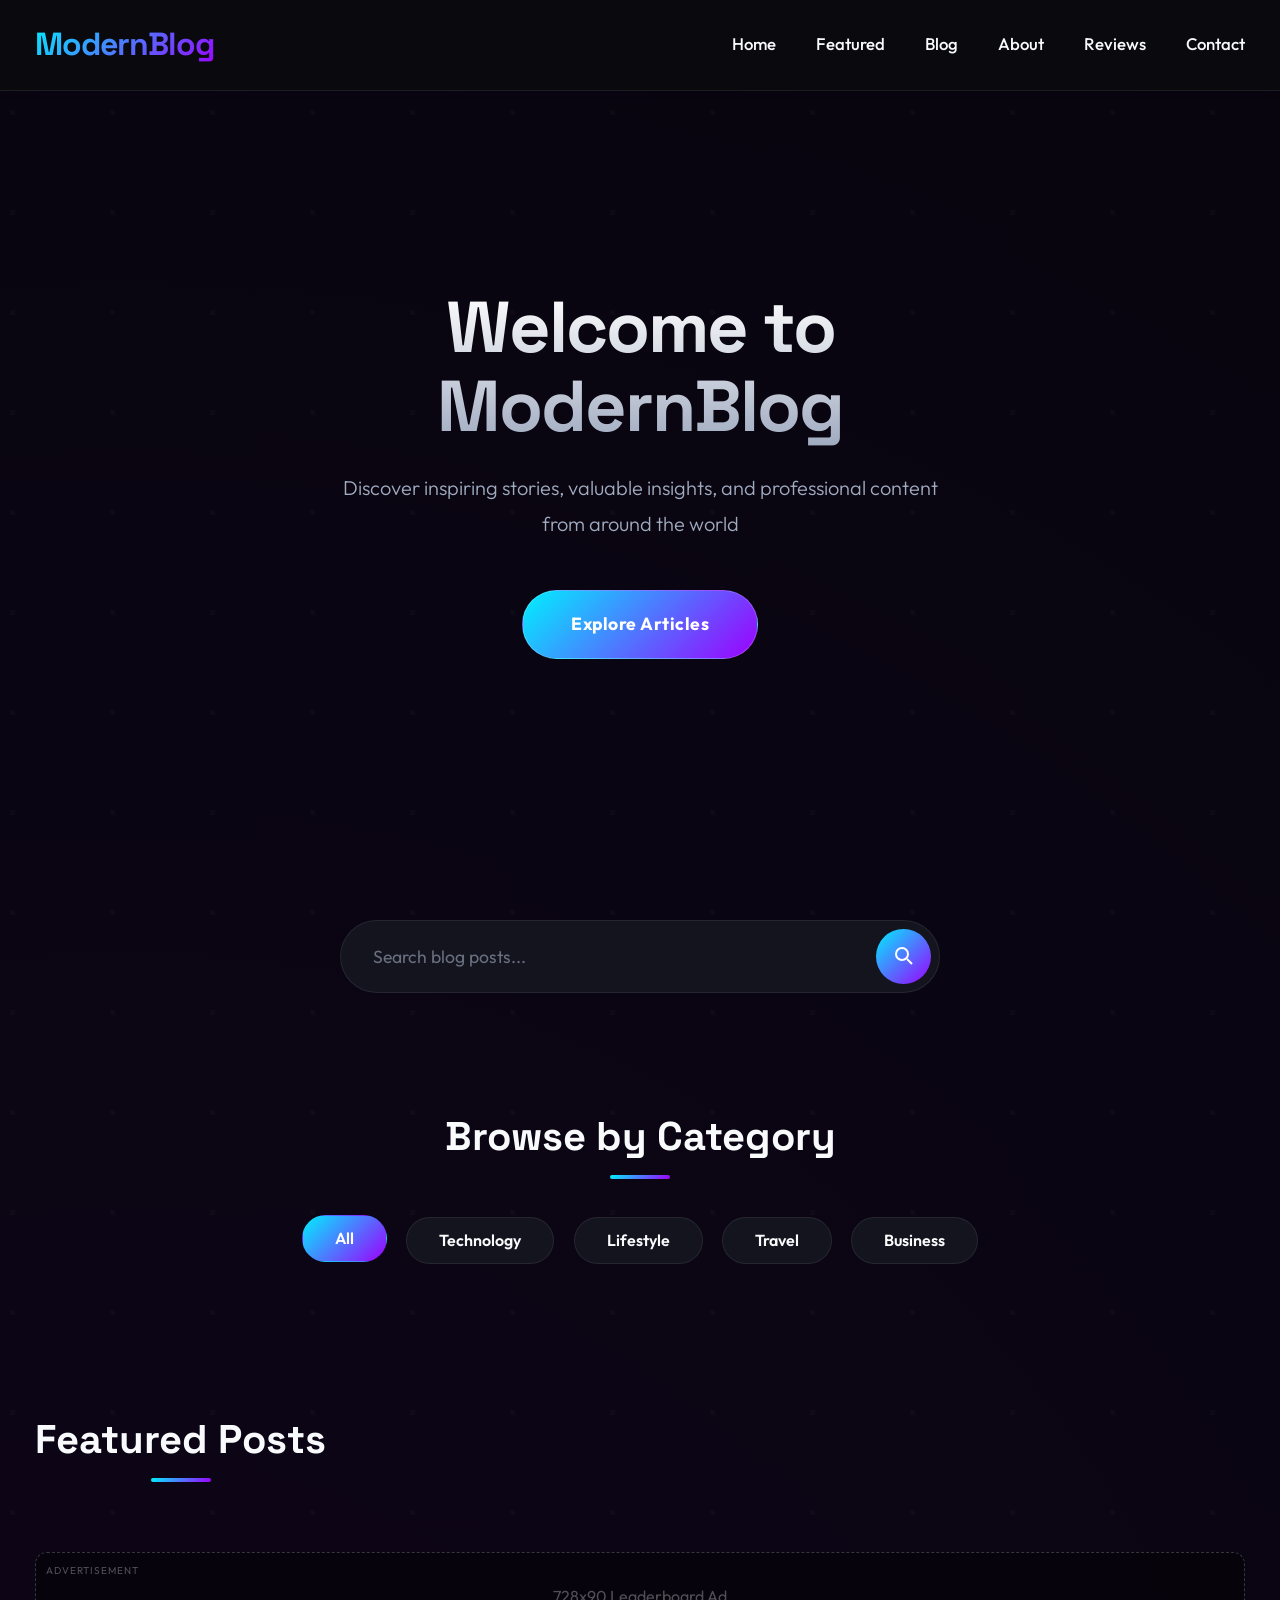
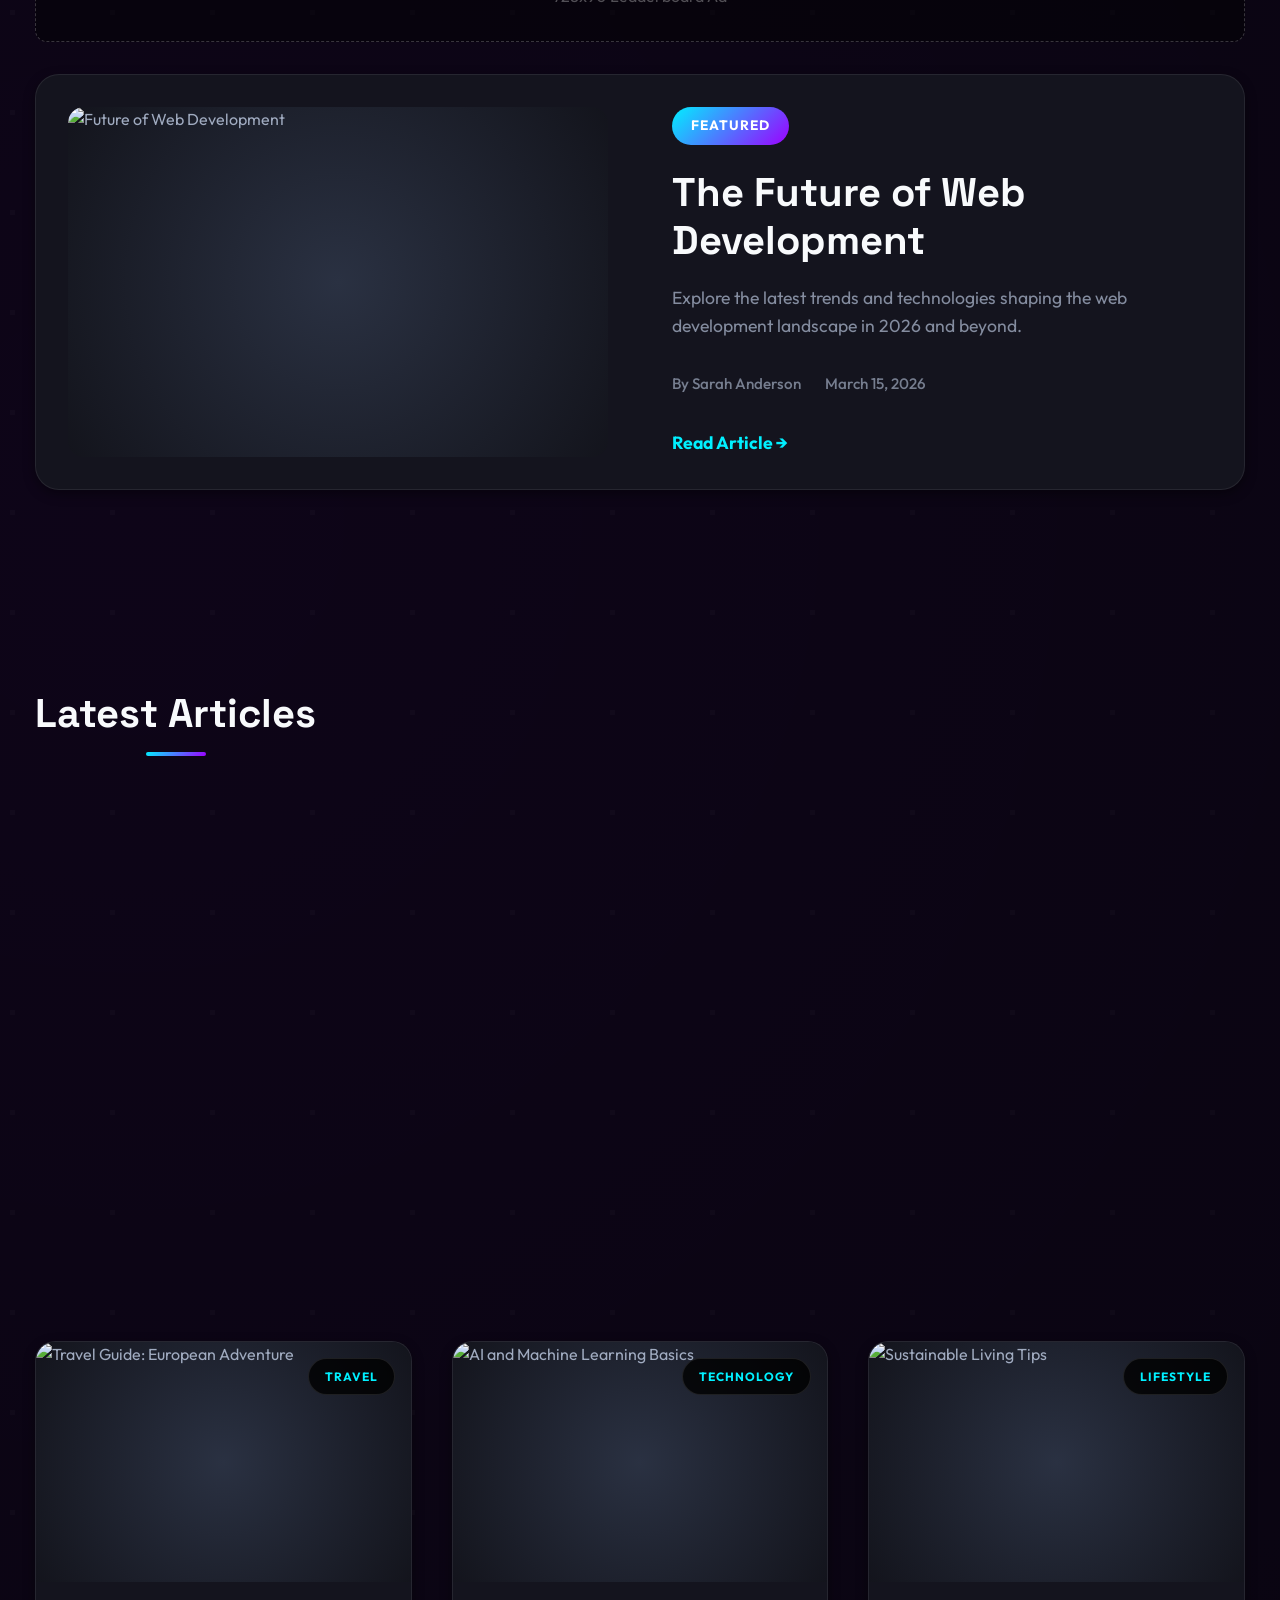
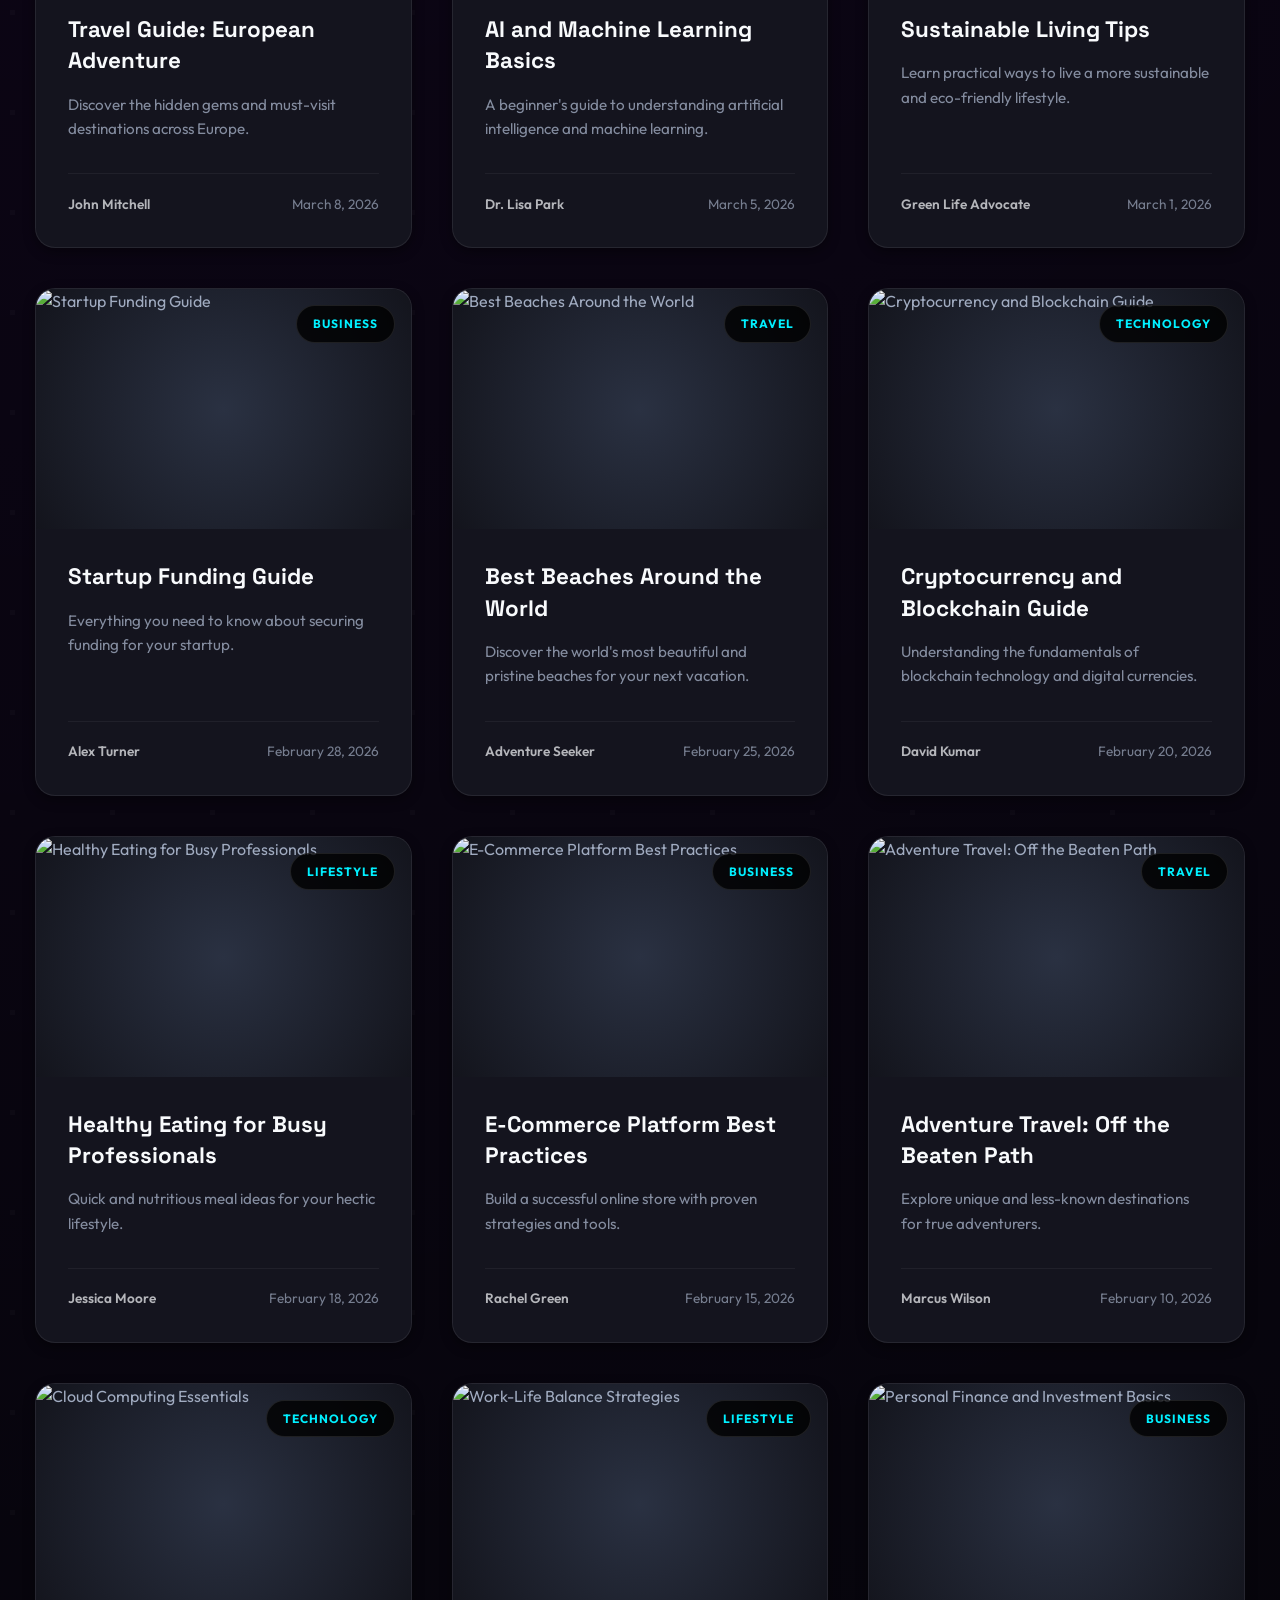
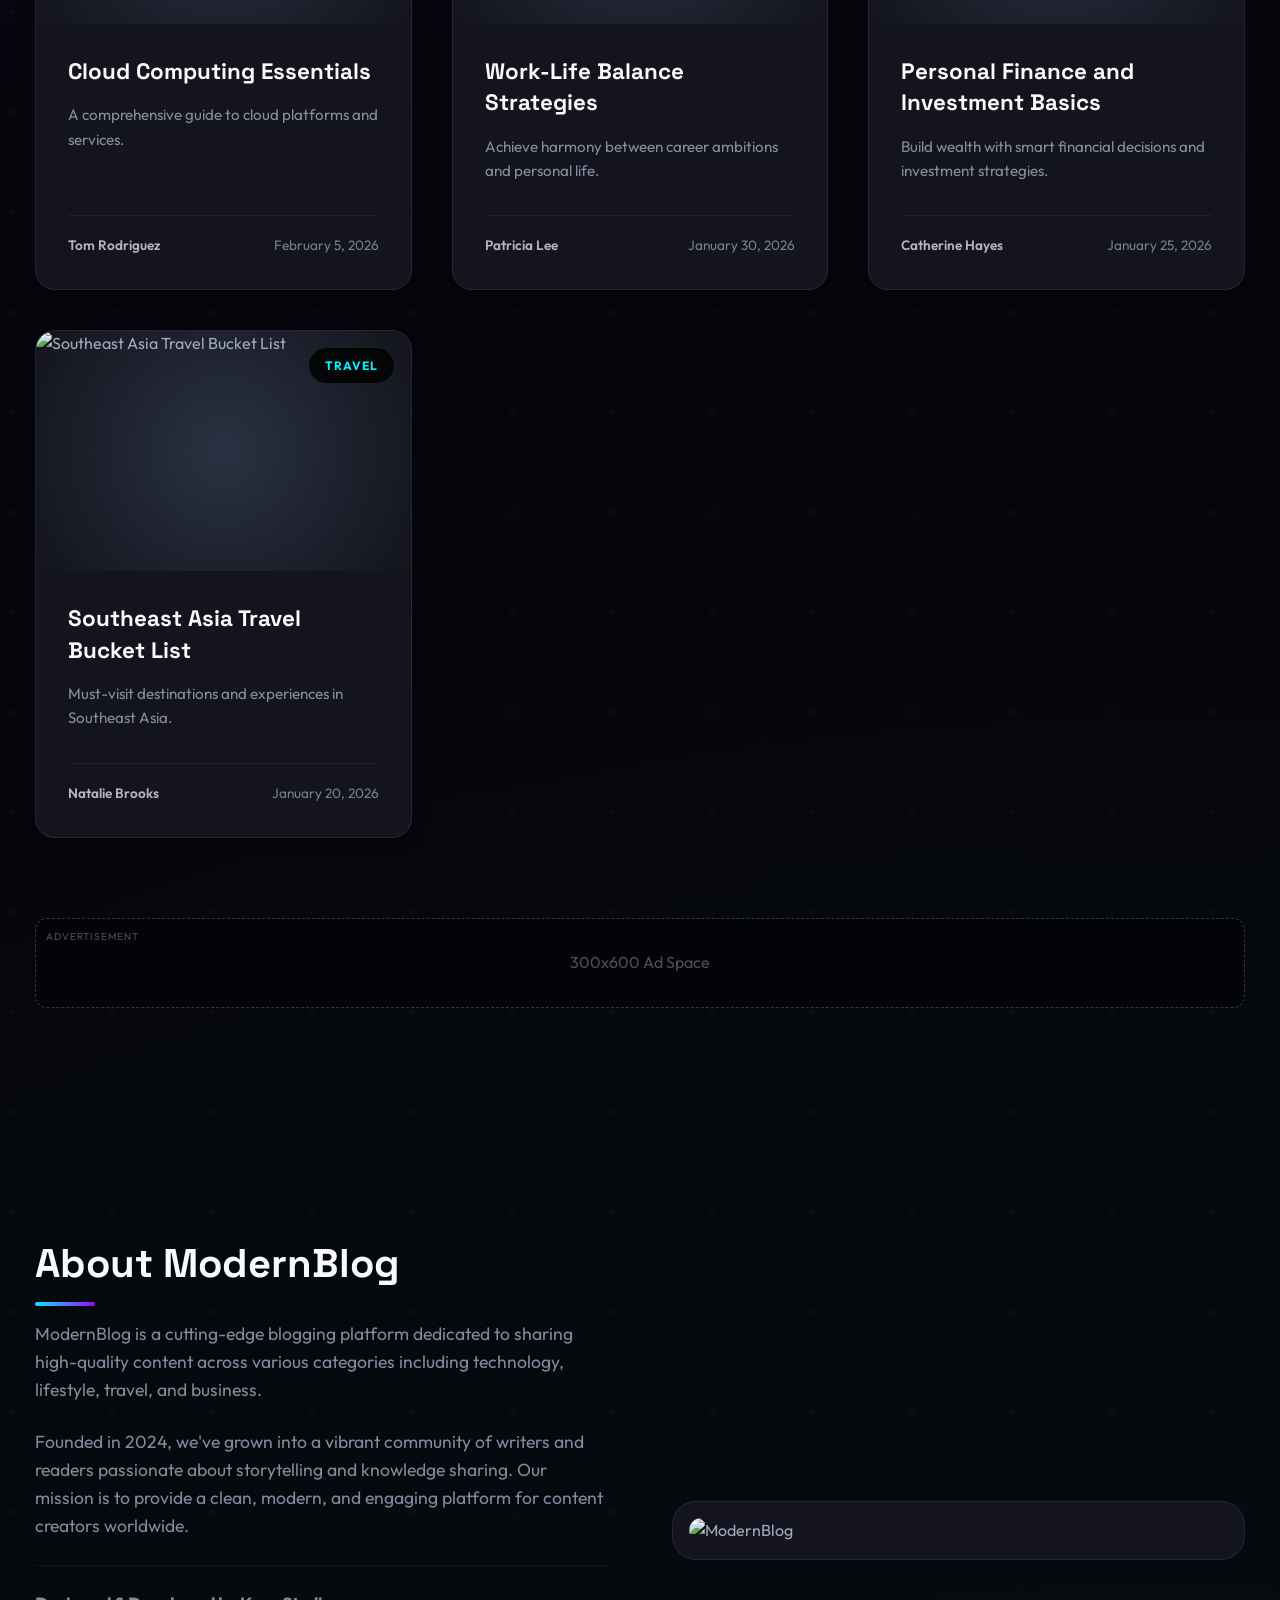
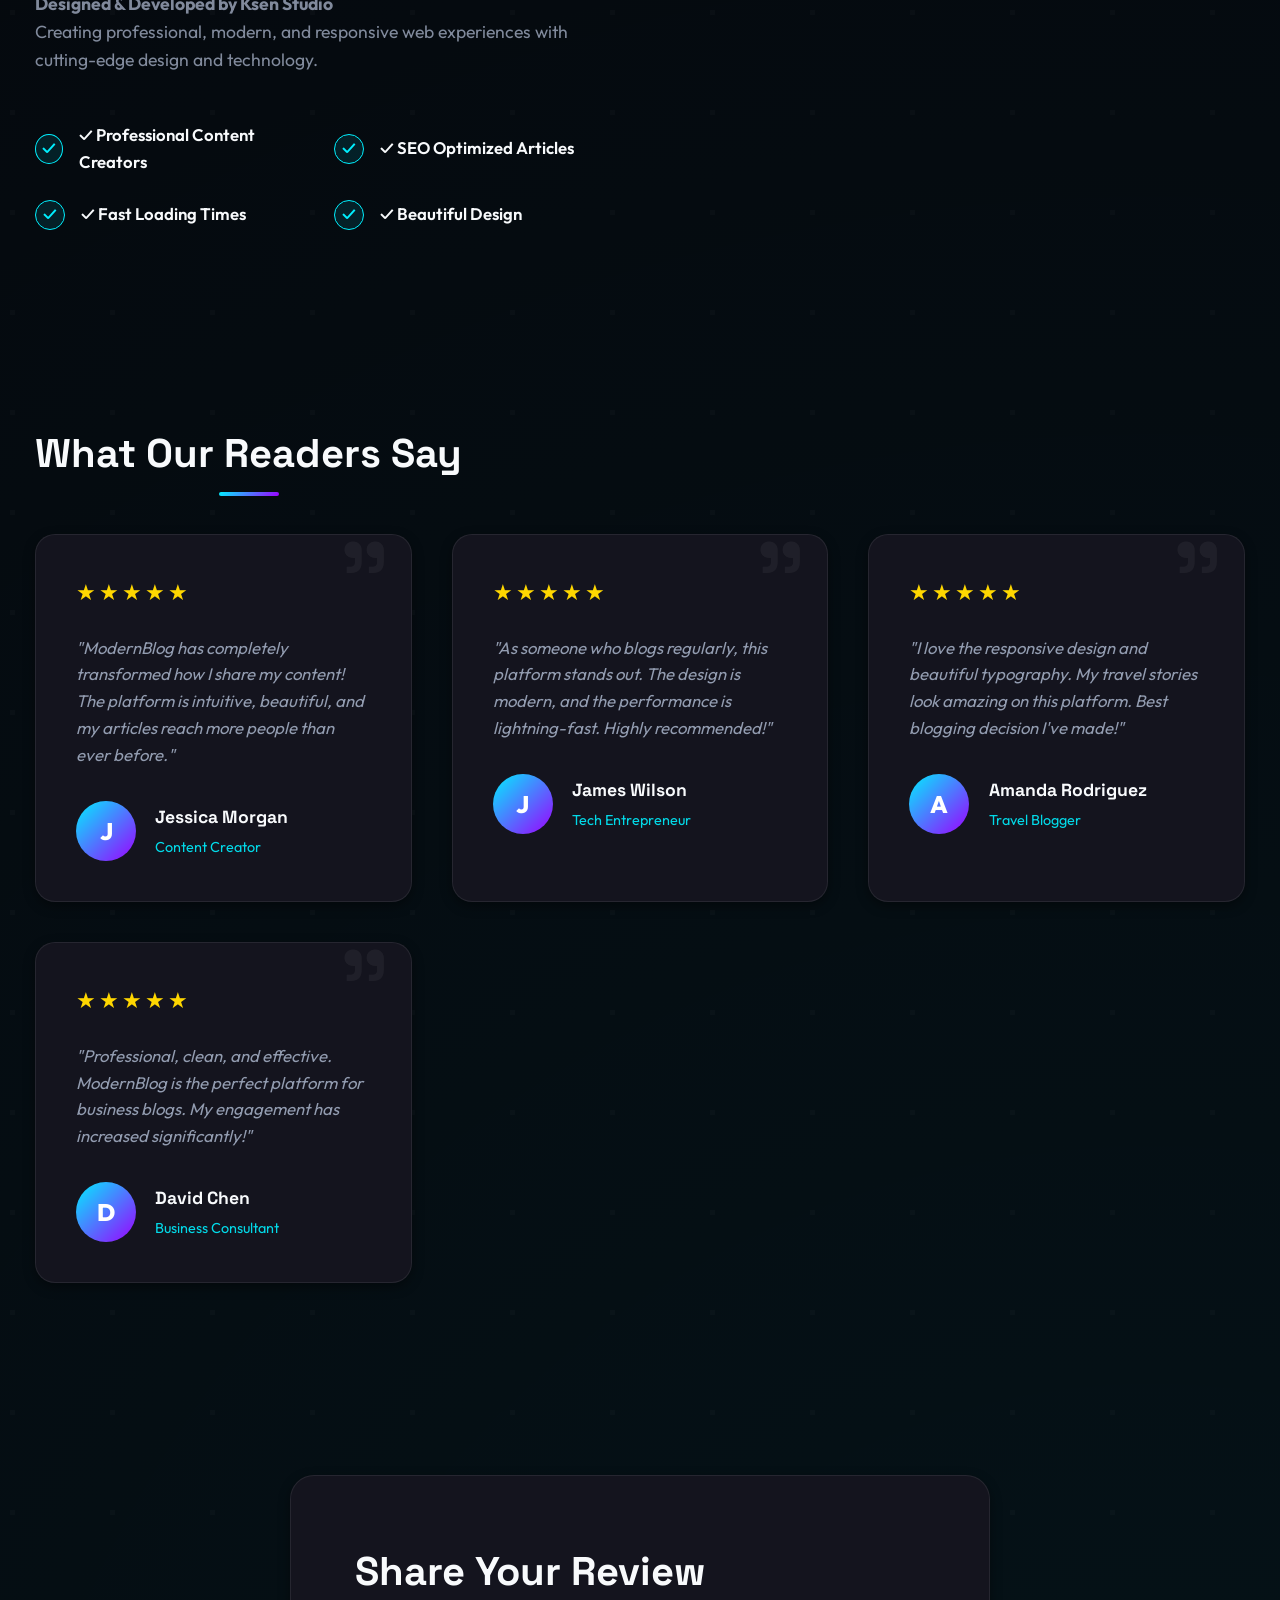
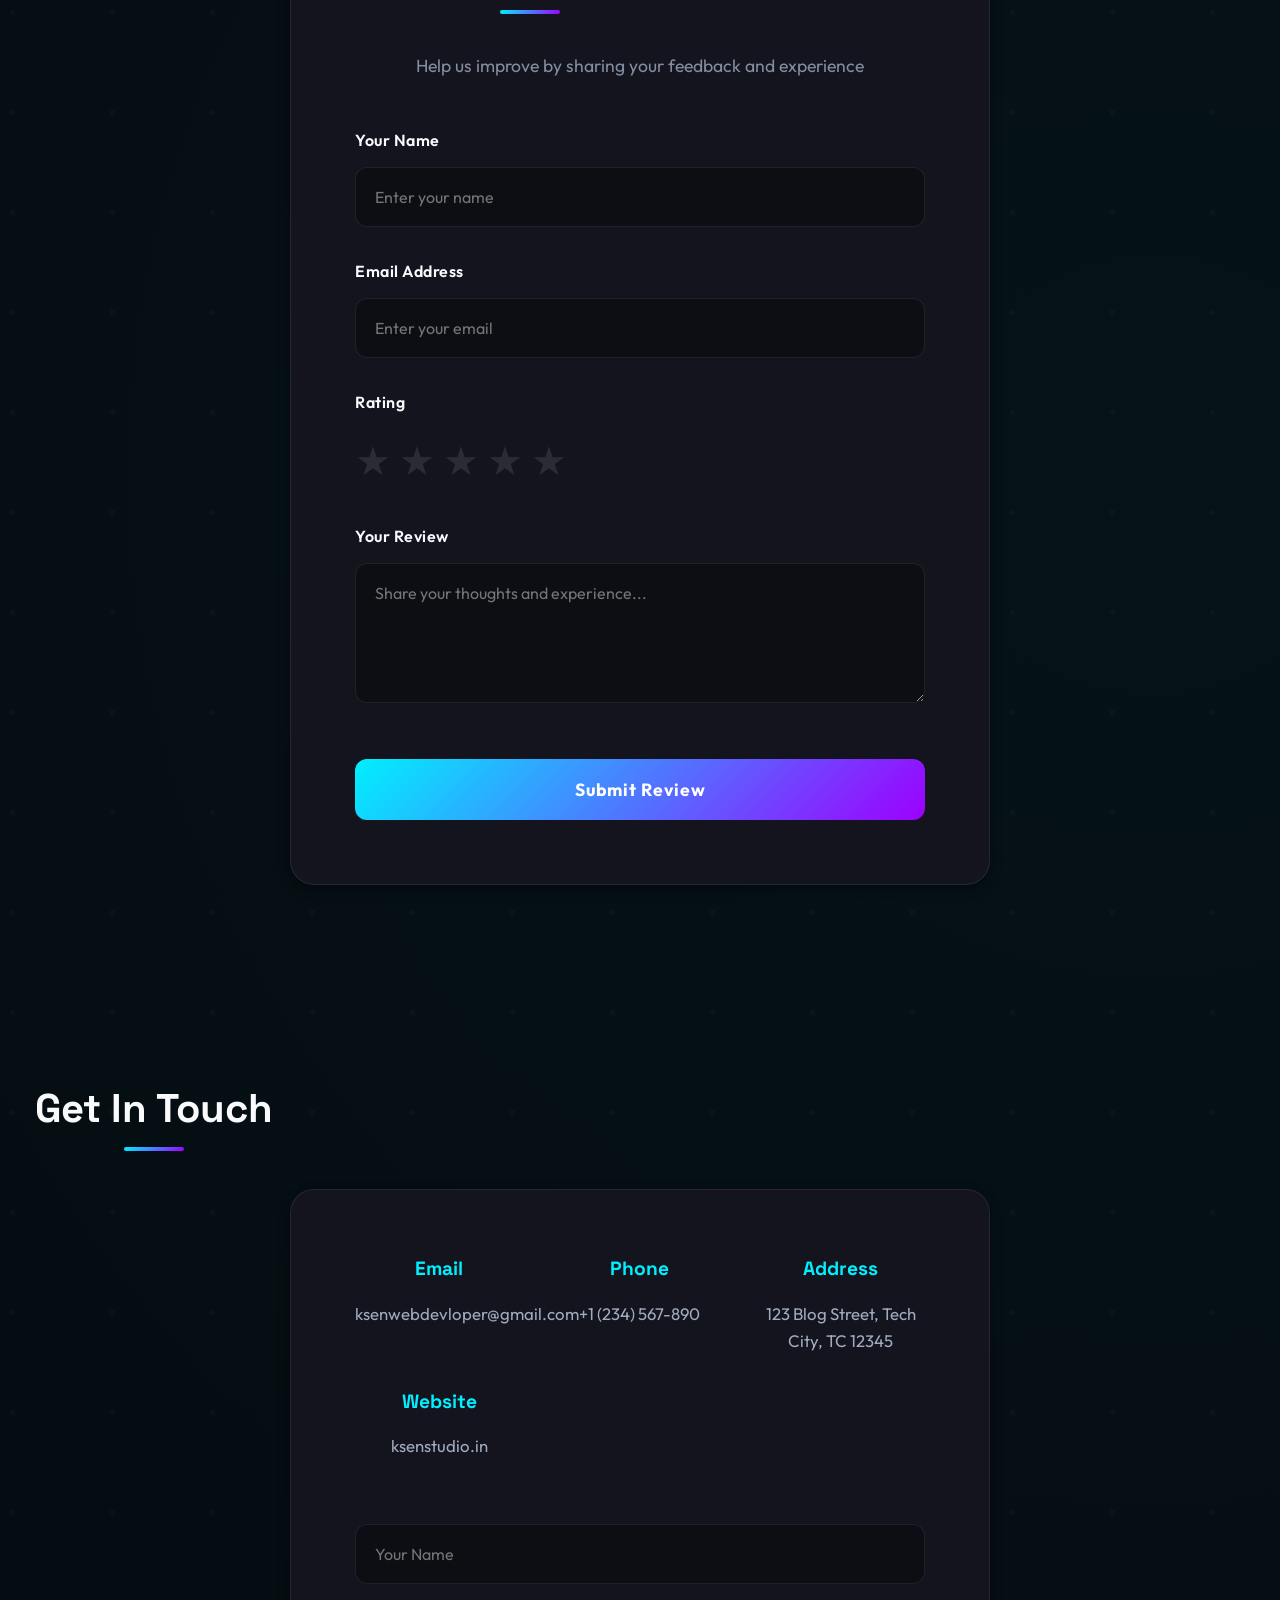
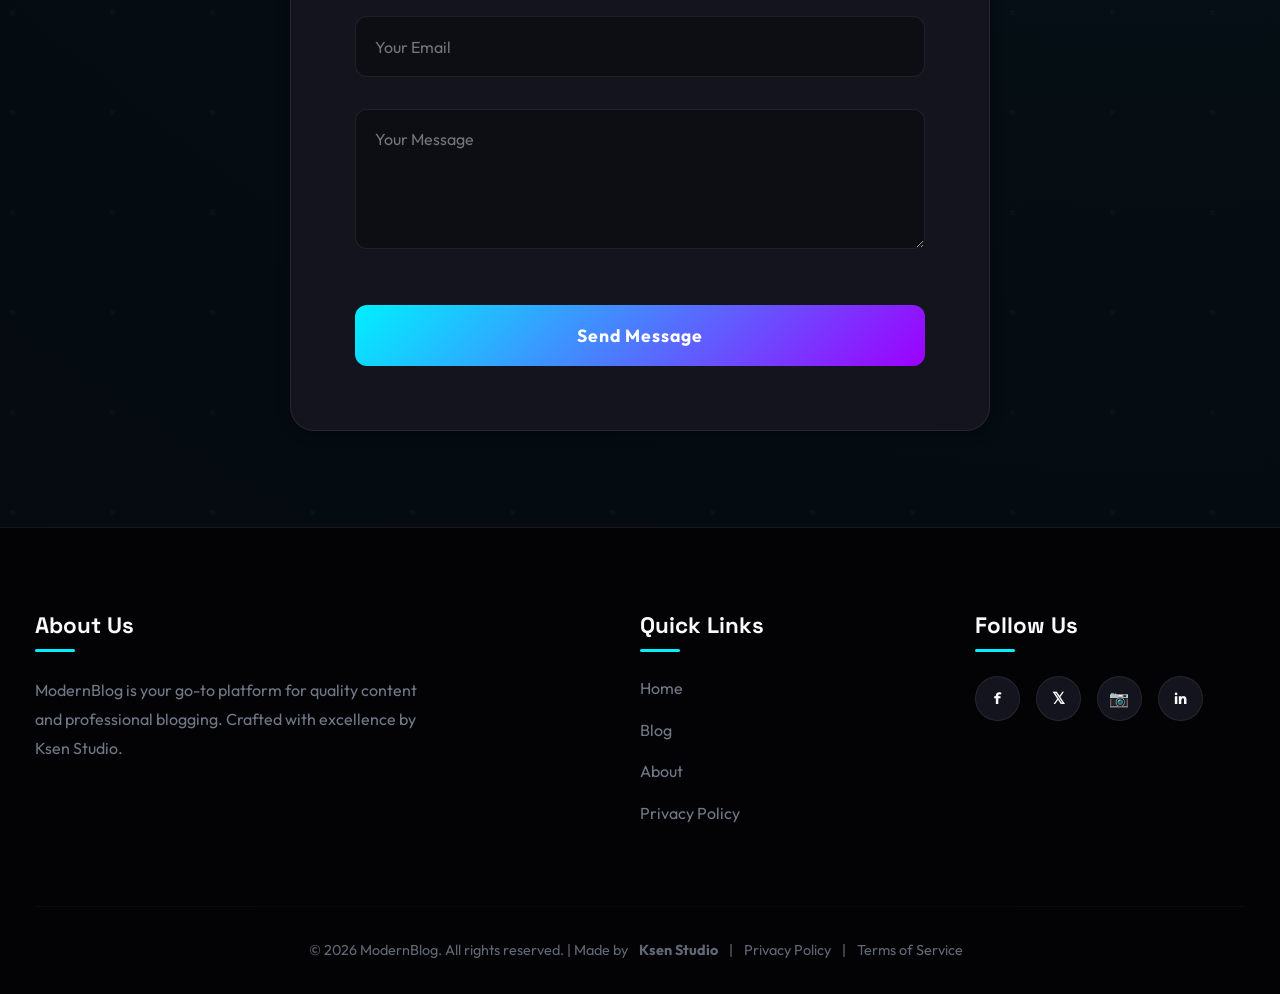
==== commit 240379f5: "Update index.html" ====
--- a/blog/index.html
+++ b/blog/index.html
@@ -3,112 +3,282 @@
 <head>
     <meta charset="UTF-8">
     <meta name="viewport" content="width=device-width, initial-scale=1.0">
-
     <meta name="description" content="Modern Professional Blog - Share your stories and ideas with our beautiful blogging platform">
-    <meta name="keywords" content="modern blog, viral blog, trending articles, technology blog, lifestyle blog, business blog">
-
+    <meta name="keywords" content="modern blog, viral blog, trending articles, latest insights, technology blog, lifestyle blog, business blog, travel blog, professional blogging platform, popular stories">
     <title>ModernBlog - Your Professional Blogging Platform</title>
-
-    <!-- ✅ FIXED CSS -->
     <link rel="stylesheet" href="/blog/style.css">
 </head>
-
 <body>
-
-<!-- NAVBAR -->
-<nav class="navbar">
-    <div class="container">
-        <div class="nav-wrapper">
-            <div class="logo">
-                <h1>ModernBlog</h1>
-            </div>
-
-            <ul class="nav-menu">
-                <li><a href="/blog/#hero">Home</a></li>
-                <li><a href="/blog/#featured">Featured</a></li>
-                <li><a href="/blog/#posts">Blog</a></li>
-                <li><a href="/blog/#about">About</a></li>
-                <li><a href="/blog/#reviews">Reviews</a></li>
-                <li><a href="/blog/#contact">Contact</a></li>
-            </ul>
-        </div>
-    </div>
-</nav>
-
-<!-- HERO -->
-<section id="hero" class="hero">
-    <div class="hero-content">
-        <h2>Welcome to ModernBlog</h2>
-        <p>Discover inspiring stories and professional content</p>
-        <a href="/blog/#posts" class="cta-button">Explore Articles</a>
-    </div>
-</section>
-
-<!-- FEATURED -->
-<section id="featured" class="featured-section">
-    <div class="container">
-        <h2>Featured Post</h2>
-
-        <img src="https://picsum.photos/seed/webdev/1200/600" style="width:100%; border-radius:10px;">
-
-        <h3>The Future of Web Development</h3>
-        <p>Explore the latest trends and technologies shaping the web development world.</p>
-
-        <!-- ✅ FIXED LINK -->
-        <a href="/blog/blog-detail.html">Read Article →</a>
-    </div>
-</section>
-
-<!-- POSTS -->
-<section id="posts" class="posts-section">
-    <div class="container">
-        <h2>Latest Articles</h2>
-        <div id="postsGrid"></div>
-    </div>
-</section>
-
-<!-- ABOUT -->
-<section id="about" class="about-section">
-    <div class="container">
-        <h2>About ModernBlog</h2>
-        <p>ModernBlog is a professional blogging platform for sharing ideas and knowledge.</p>
-
-        <p><strong>Made by <a href="https://ksenstudio.in" target="_blank">KSEN Studio</a></strong></p>
-    </div>
-</section>
-
-<!-- REVIEWS -->
-<section id="reviews">
-    <div class="container">
-        <h2>Reviews</h2>
-    </div>
-</section>
-
-<!-- CONTACT -->
-<section id="contact">
-    <div class="container">
-        <h2>Contact</h2>
-
-        <!-- ✅ FIXED EMAIL -->
-        <p>Email: <a href="mailto:ksenwebdevloper@gmail.com">ksenwebdevloper@gmail.com</a></p>
-
-        <p>Website: <a href="https://ksenstudio.in" target="_blank">ksenstudio.in</a></p>
-    </div>
-</section>
-
-<!-- FOOTER -->
-<footer>
-    <div class="container">
-
-        <!-- ✅ FIXED LINK -->
-        <a href="/blog/privacy-policy.html">Privacy Policy</a>
-
-        <p>© 2026 ModernBlog | Made by KSEN Studio</p>
-    </div>
-</footer>
-
-<!-- ✅ FIXED JS -->
-<script src="/blog/script.js"></script>
-
+    <!-- Navigation Bar -->
+    <nav class="navbar">
+        <div class="container">
+            <div class="nav-wrapper">
+                <div class="logo">
+                    <h1>ModernBlog</h1>
+                </div>
+                <ul class="nav-menu">
+                    <li><a href="/blog/#hero">Home</a></li>
+                    <li><a href="/blog/#featured">Featured</a></li>
+                    <li><a href="/blog/#posts">Blog</a></li>
+                    <li><a href="/blog/#about">About</a></li>
+                    <li><a href="/blog/#reviews">Reviews</a></li>
+                    <li><a href="/blog/#contact">Contact</a></li>
+                </ul>
+                <div class="hamburger">
+                    <span></span>
+                    <span></span>
+                    <span></span>
+                </div>
+            </div>
+        </div>
+    </nav>
+
+    <!-- Hero Section -->
+    <section id="hero" class="hero">
+        <div class="hero-content">
+            <h2 class="hero-title">Welcome to ModernBlog</h2>
+            <p class="hero-subtitle">Discover inspiring stories, valuable insights, and professional content from around the world</p>
+            <a href="/blog/#posts" class="cta-button">Explore Articles</a>
+        </div>
+        <div class="hero-background"></div>
+    </section>
+
+    <!-- Search Bar -->
+    <section class="search-section">
+        <div class="container">
+            <div class="search-wrapper">
+                <input type="text" id="searchInput" placeholder="Search blog posts..." class="search-bar">
+                <button class="search-btn">
+                    <svg width="20" height="20" viewBox="0 0 20 20" fill="none">
+                        <circle cx="8" cy="8" r="6" stroke="currentColor" stroke-width="2"/>
+                        <line x1="13" y1="13" x2="18" y2="18" stroke="currentColor" stroke-width="2"/>
+                    </svg>
+                </button>
+            </div>
+        </div>
+    </section>
+
+    <!-- Categories Section -->
+    <section class="categories-section">
+        <div class="container">
+            <h3 class="section-title">Browse by Category</h3>
+            <div class="categories-grid">
+                <button class="category-btn active" data-category="all">All</button>
+                <button class="category-btn" data-category="technology">Technology</button>
+                <button class="category-btn" data-category="lifestyle">Lifestyle</button>
+                <button class="category-btn" data-category="travel">Travel</button>
+                <button class="category-btn" data-category="business">Business</button>
+            </div>
+        </div>
+    </section>
+
+    <!-- Featured Posts Section -->
+    <section id="featured" class="featured-section">
+        <div class="container">
+            <h2 class="section-title">Featured Posts</h2>
+            <div class="ad-space ad-space horizontal">
+                <div>
+                    <span class="ad-label">Advertisement</span>
+                    <p>728x90 Leaderboard Ad</p>
+                </div>
+            </div>
+
+            <div class="featured-posts">
+                <div class="featured-post" data-category="technology">
+                    <div class="featured-image">
+                        <img src="https://picsum.photos/seed/featured-web-development/1200/700" alt="Future of Web Development" loading="eager" decoding="async" fetchpriority="high" data-lazy-image>
+                    </div>
+                    <div class="featured-content">
+                        <span class="featured-tag">Featured</span>
+                        <h3>The Future of Web Development</h3>
+                        <p>Explore the latest trends and technologies shaping the web development landscape in 2026 and beyond.</p>
+                        <div class="featured-meta">
+                            <span>By Sarah Anderson</span>
+                            <span>March 15, 2026</span>
+                        </div>
+                        <a href="/blog/blog-detail.html" class="read-more">Read Article →</a>
+                    </div>
+                </div>
+            </div>
+        </div>
+    </section>
+
+    <!-- Latest Blog Posts Grid -->
+    <section id="posts" class="posts-section">
+        <div class="container">
+            <h2 class="section-title">Latest Articles</h2>
+            <div class="posts-section-wrapper">
+                <div class="posts-grid" id="postsGrid">
+                    <!-- Posts will be dynamically loaded here -->
+                </div>
+                <aside class="sidebar">
+                    <div class="ad-space ad-space sidebar">
+                        <div>
+                            <span class="ad-label">Advertisement</span>
+                            <p>300x600 Ad Space</p>
+                        </div>
+                    </div>
+                </aside>
+            </div>
+        </div>
+    </section>
+
+    <!-- About Section -->
+    <section id="about" class="about-section">
+        <div class="container">
+            <div class="about-wrapper">
+                <div class="about-content">
+                    <h2 class="section-title">About ModernBlog</h2>
+                    <p>ModernBlog is a cutting-edge blogging platform dedicated to sharing high-quality content across various categories including technology, lifestyle, travel, and business.</p>
+                    <p>Founded in 2024, we've grown into a vibrant community of writers and readers passionate about storytelling and knowledge sharing. Our mission is to provide a clean, modern, and engaging platform for content creators worldwide.</p>
+                    <p style="margin-top: 1.5rem; padding-top: 1.5rem; border-top: 1px solid var(--border-color);">
+                        <strong>Designed &amp; Developed by <a href="https://ksenstudio.in" target="_blank" rel="noopener noreferrer">Ksen Studio</a></strong><br>
+                        Creating professional, modern, and responsive web experiences with cutting-edge design and technology.
+                    </p>
+                    <ul class="about-features">
+                        <li>✓ Professional Content Creators</li>
+                        <li>✓ SEO Optimized Articles</li>
+                        <li>✓ Fast Loading Times</li>
+                        <li>✓ Beautiful Design</li>
+                    </ul>
+                </div>
+                <div class="about-image">
+                    <img src="https://picsum.photos/seed/about-modern-blog/900/700" alt="ModernBlog" loading="lazy" decoding="async" data-lazy-image>
+                </div>
+            </div>
+        </div>
+    </section>
+
+    <!-- Reviews/Testimonials Section -->
+    <section id="reviews" class="reviews-section">
+        <div class="container">
+            <h2 class="section-title">What Our Readers Say</h2>
+            <div class="testimonials-grid" id="testimonialsList">
+                <!-- Testimonials will be dynamically loaded here -->
+            </div>
+        </div>
+    </section>
+
+    <!-- Review Form Section -->
+    <section class="review-form-section">
+        <div class="container">
+            <div class="form-wrapper">
+                <h2 class="section-title">Share Your Review</h2>
+                <p class="form-subtitle">Help us improve by sharing your feedback and experience</p>
+                <form id="reviewForm" class="review-form">
+                    <div class="form-group">
+                        <label for="reviewName">Your Name</label>
+                        <input type="text" id="reviewName" name="name" required placeholder="Enter your name">
+                        <span class="error-message"></span>
+                    </div>
+
+                    <div class="form-group">
+                        <label for="reviewEmail">Email Address</label>
+                        <input type="email" id="reviewEmail" name="email" required placeholder="Enter your email">
+                        <span class="error-message"></span>
+                    </div>
+
+                    <div class="form-group">
+                        <label>Rating</label>
+                        <div class="star-rating" id="starRating">
+                            <span class="star" data-value="1">★</span>
+                            <span class="star" data-value="2">★</span>
+                            <span class="star" data-value="3">★</span>
+                            <span class="star" data-value="4">★</span>
+                            <span class="star" data-value="5">★</span>
+                        </div>
+                        <input type="hidden" id="ratingInput" name="rating" value="0">
+                        <span class="error-message"></span>
+                    </div>
+
+                    <div class="form-group">
+                        <label for="reviewMessage">Your Review</label>
+                        <textarea id="reviewMessage" name="message" required placeholder="Share your thoughts and experience..." rows="5"></textarea>
+                        <span class="error-message"></span>
+                    </div>
+
+                    <button type="submit" class="submit-btn">Submit Review</button>
+                </form>
+            </div>
+        </div>
+    </section>
+
+    <!-- Contact Section -->
+    <section id="contact" class="contact-section">
+        <div class="container">
+            <h2 class="section-title">Get In Touch</h2>
+            <div class="contact-wrapper">
+                <div class="contact-info">
+                    <div class="contact-item">
+                        <h4>Email</h4>
+                        <p><a href="mailto:ksenwebdevloper@gmail.com">ksenwebdevloper@gmail.com</a></p>
+                    </div>
+                    <div class="contact-item">
+                        <h4>Phone</h4>
+                        <p><a href="tel:+1234567890">+1 (234) 567-890</a></p>
+                    </div>
+                    <div class="contact-item">
+                        <h4>Address</h4>
+                        <p>123 Blog Street, Tech City, TC 12345</p>
+                    </div>
+                    <div class="contact-item">
+                        <h4>Website</h4>
+                        <p><a href="https://ksenstudio.in" target="_blank" rel="noopener noreferrer">ksenstudio.in</a></p>
+                    </div>
+                </div>
+
+                <form class="contact-form">
+                    <div class="form-group">
+                        <input type="text" placeholder="Your Name" required>
+                    </div>
+                    <div class="form-group">
+                        <input type="email" placeholder="Your Email" required>
+                    </div>
+                    <div class="form-group">
+                        <textarea placeholder="Your Message" rows="5" required></textarea>
+                    </div>
+                    <button type="submit" class="submit-btn">Send Message</button>
+                </form>
+            </div>
+        </div>
+    </section>
+
+    <!-- Footer -->
+    <footer class="footer">
+        <div class="container">
+            <div class="footer-content">
+                <div class="footer-section">
+                    <h4>About Us</h4>
+                    <p>ModernBlog is your go-to platform for quality content and professional blogging. Crafted with excellence by <a href="https://ksenstudio.in" target="_blank" rel="noopener noreferrer">Ksen Studio</a>.</p>
+                </div>
+
+                <div class="footer-section">
+                    <h4>Quick Links</h4>
+                    <ul>
+                        <li><a href="/blog/index.html">Home</a></li>
+                        <li><a href="/blog/index.html#posts">Blog</a></li>
+                        <li><a href="/blog/index.html#about">About</a></li>
+                        <li><a href="/blog/privacy-policy.html">Privacy Policy</a></li>
+                    </ul>
+                </div>
+
+                <div class="footer-section">
+                    <h4>Follow Us</h4>
+                    <div class="social-links">
+                        <a href="#" class="social-link" title="Facebook">f</a>
+                        <a href="#" class="social-link" title="Twitter">𝕏</a>
+                        <a href="#" class="social-link" title="Instagram">📷</a>
+                        <a href="#" class="social-link" title="LinkedIn">in</a>
+                    </div>
+                </div>
+            </div>
+
+            <div class="footer-bottom">
+                <p>&copy; 2026 ModernBlog. All rights reserved. | Made by <strong><a href="https://ksenstudio.in" target="_blank" rel="noopener noreferrer">Ksen Studio</a></strong> | <a href="/blog/privacy-policy.html">Privacy Policy</a> | <a href="#">Terms of Service</a></p>
+            </div>
+        </div>
+    </footer>
+
+    <script src="/blog/script.js"></script>
 </body>
 </html>
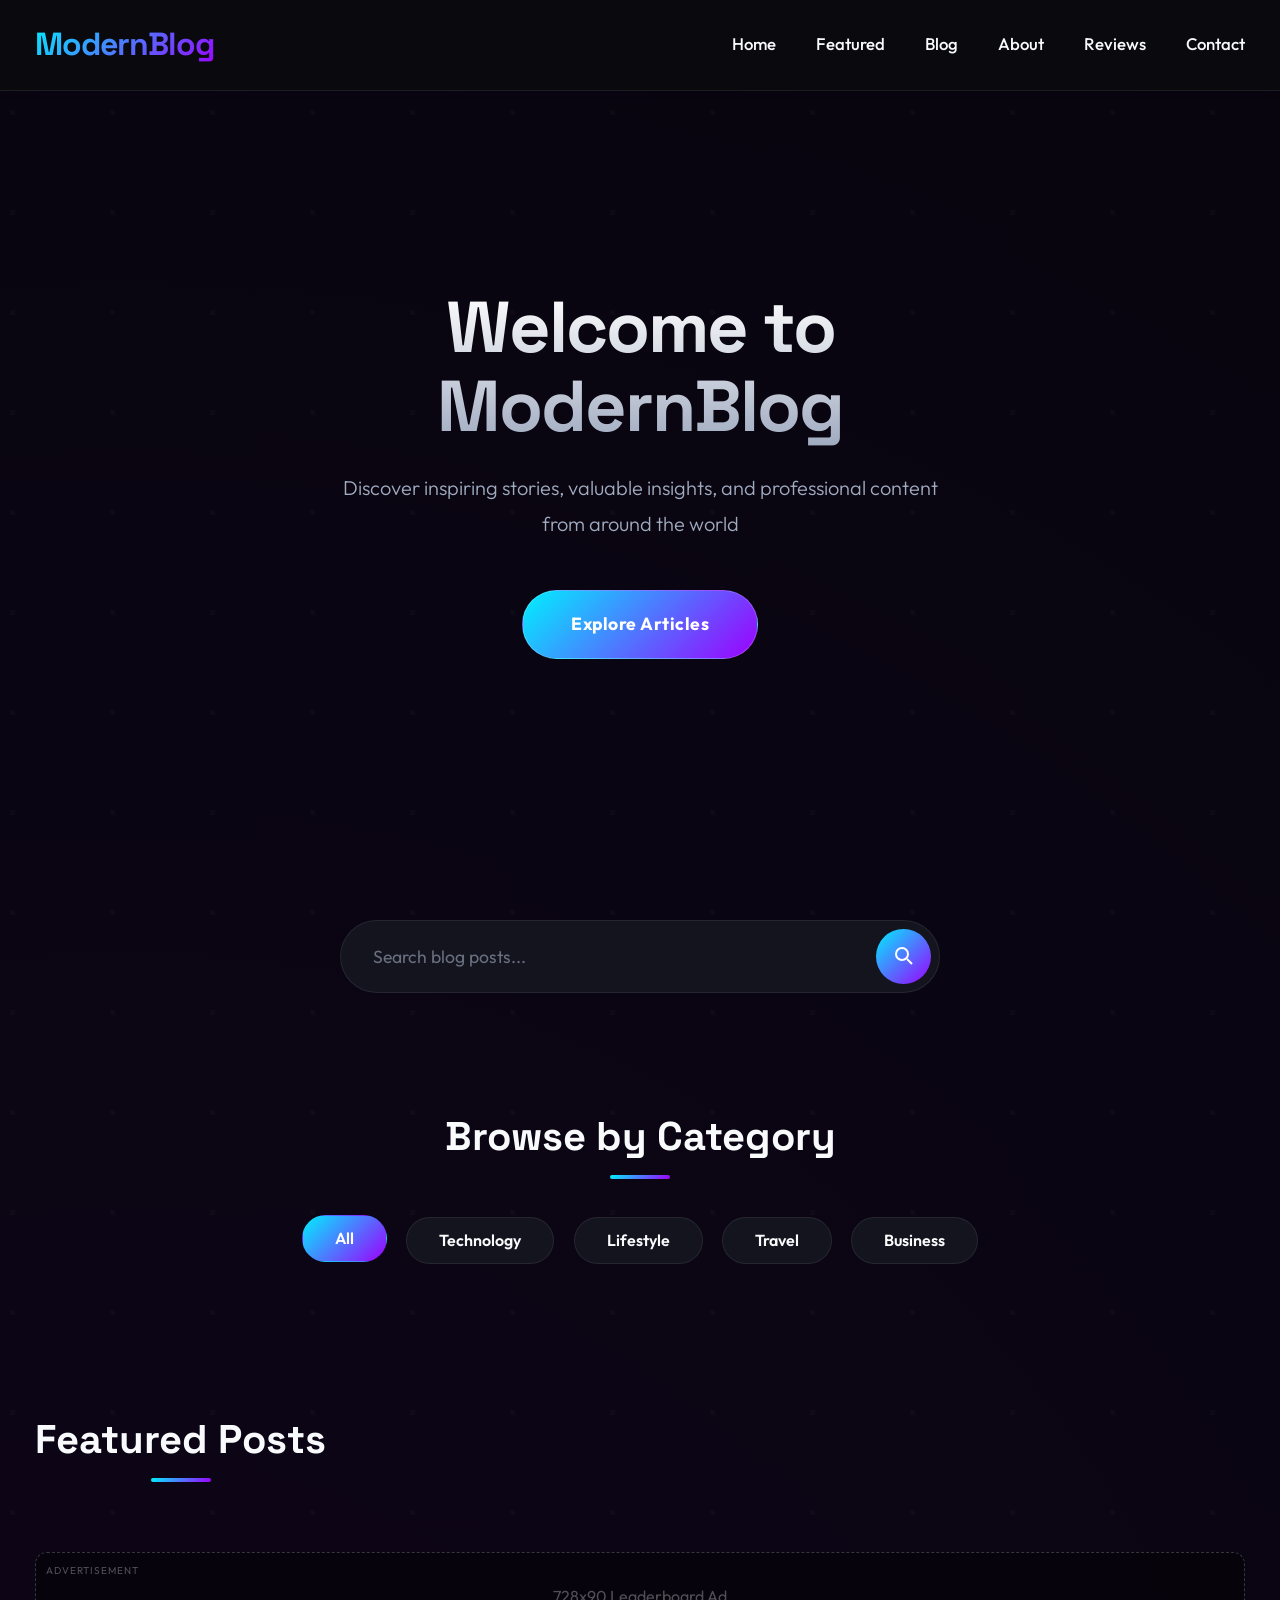
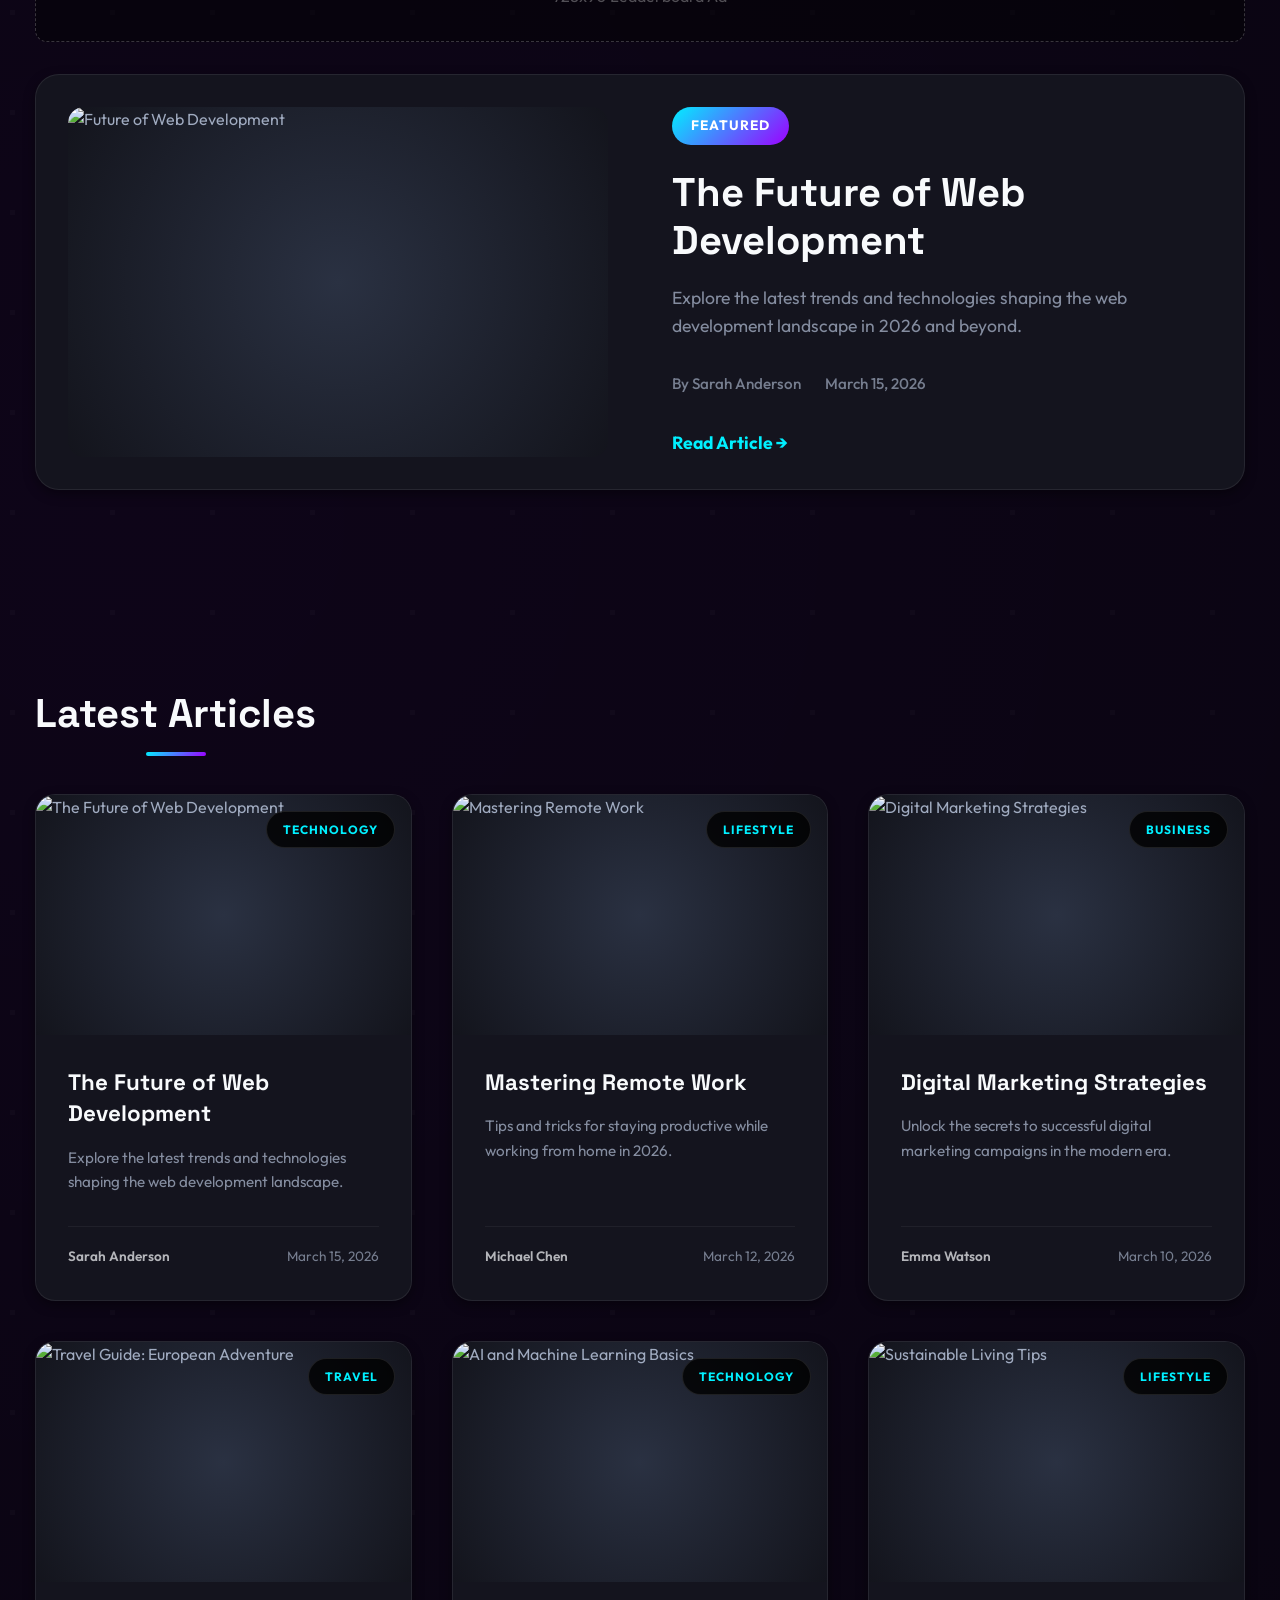
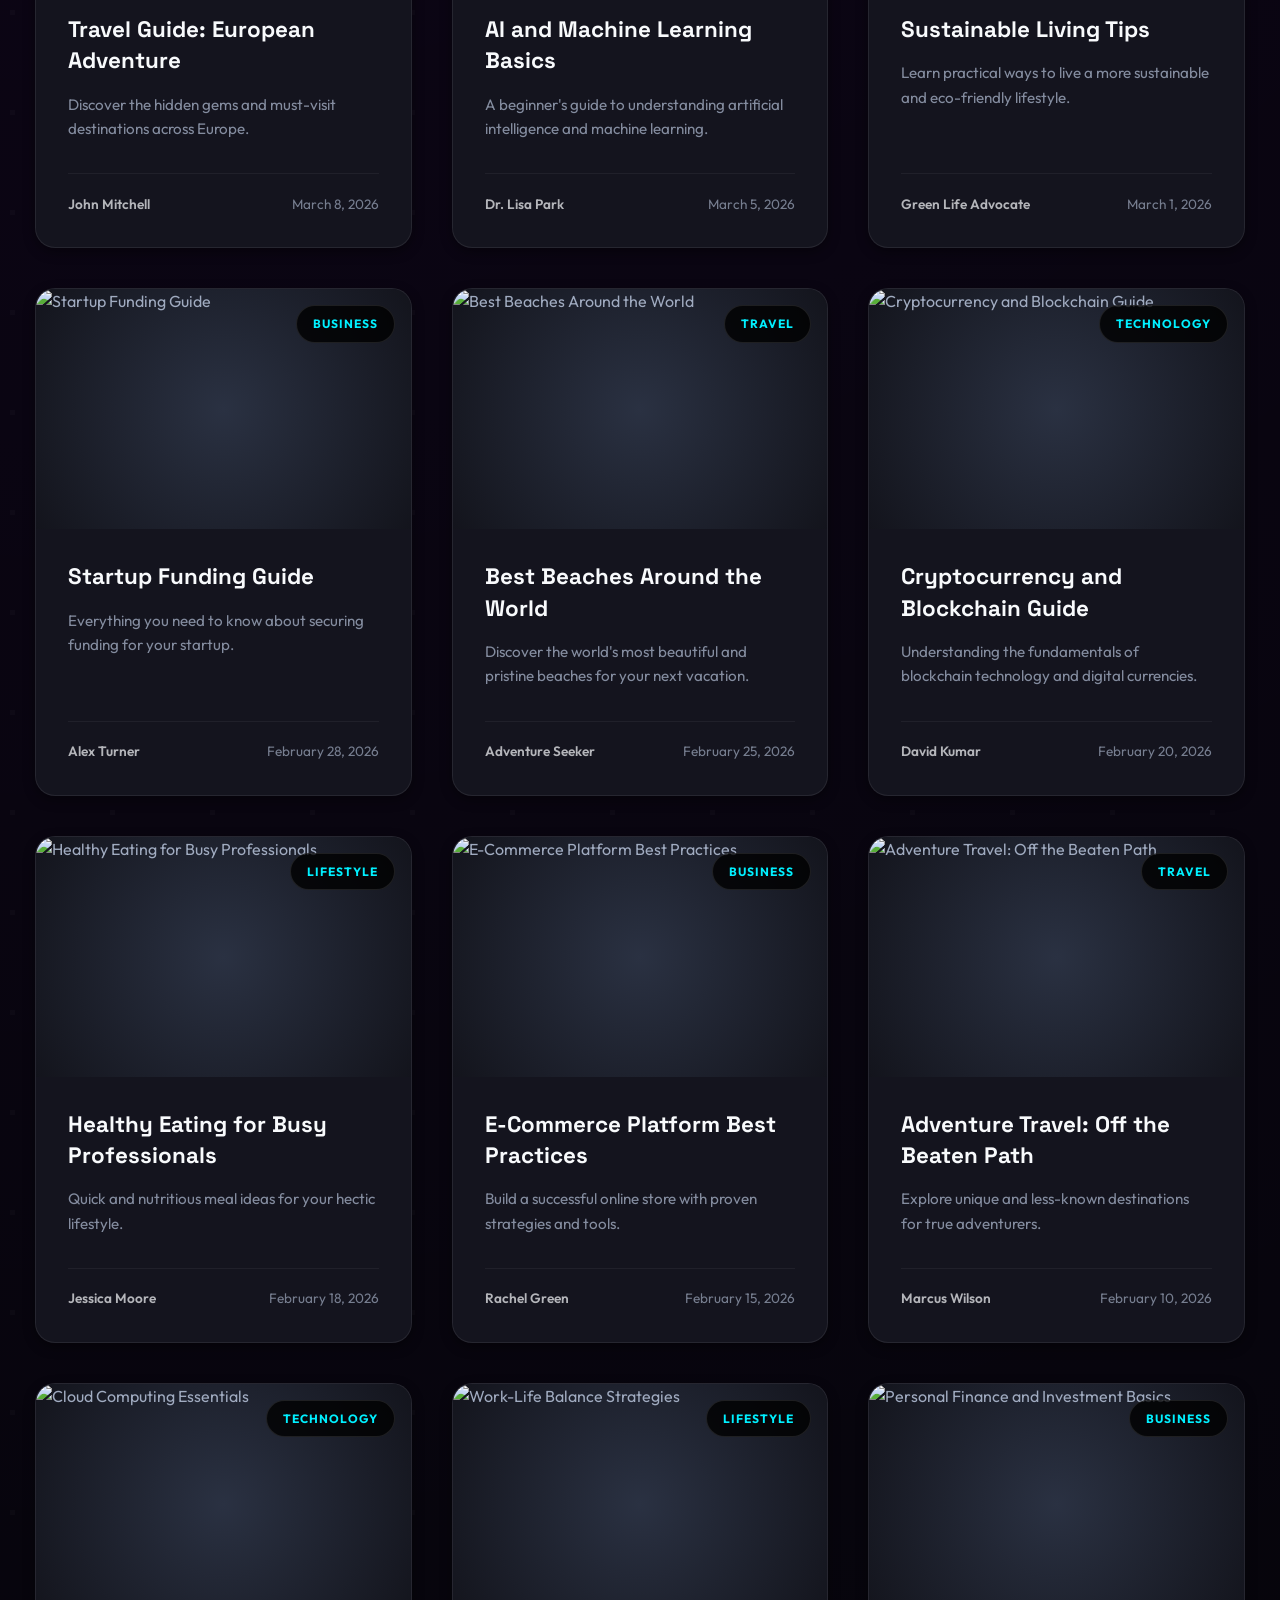
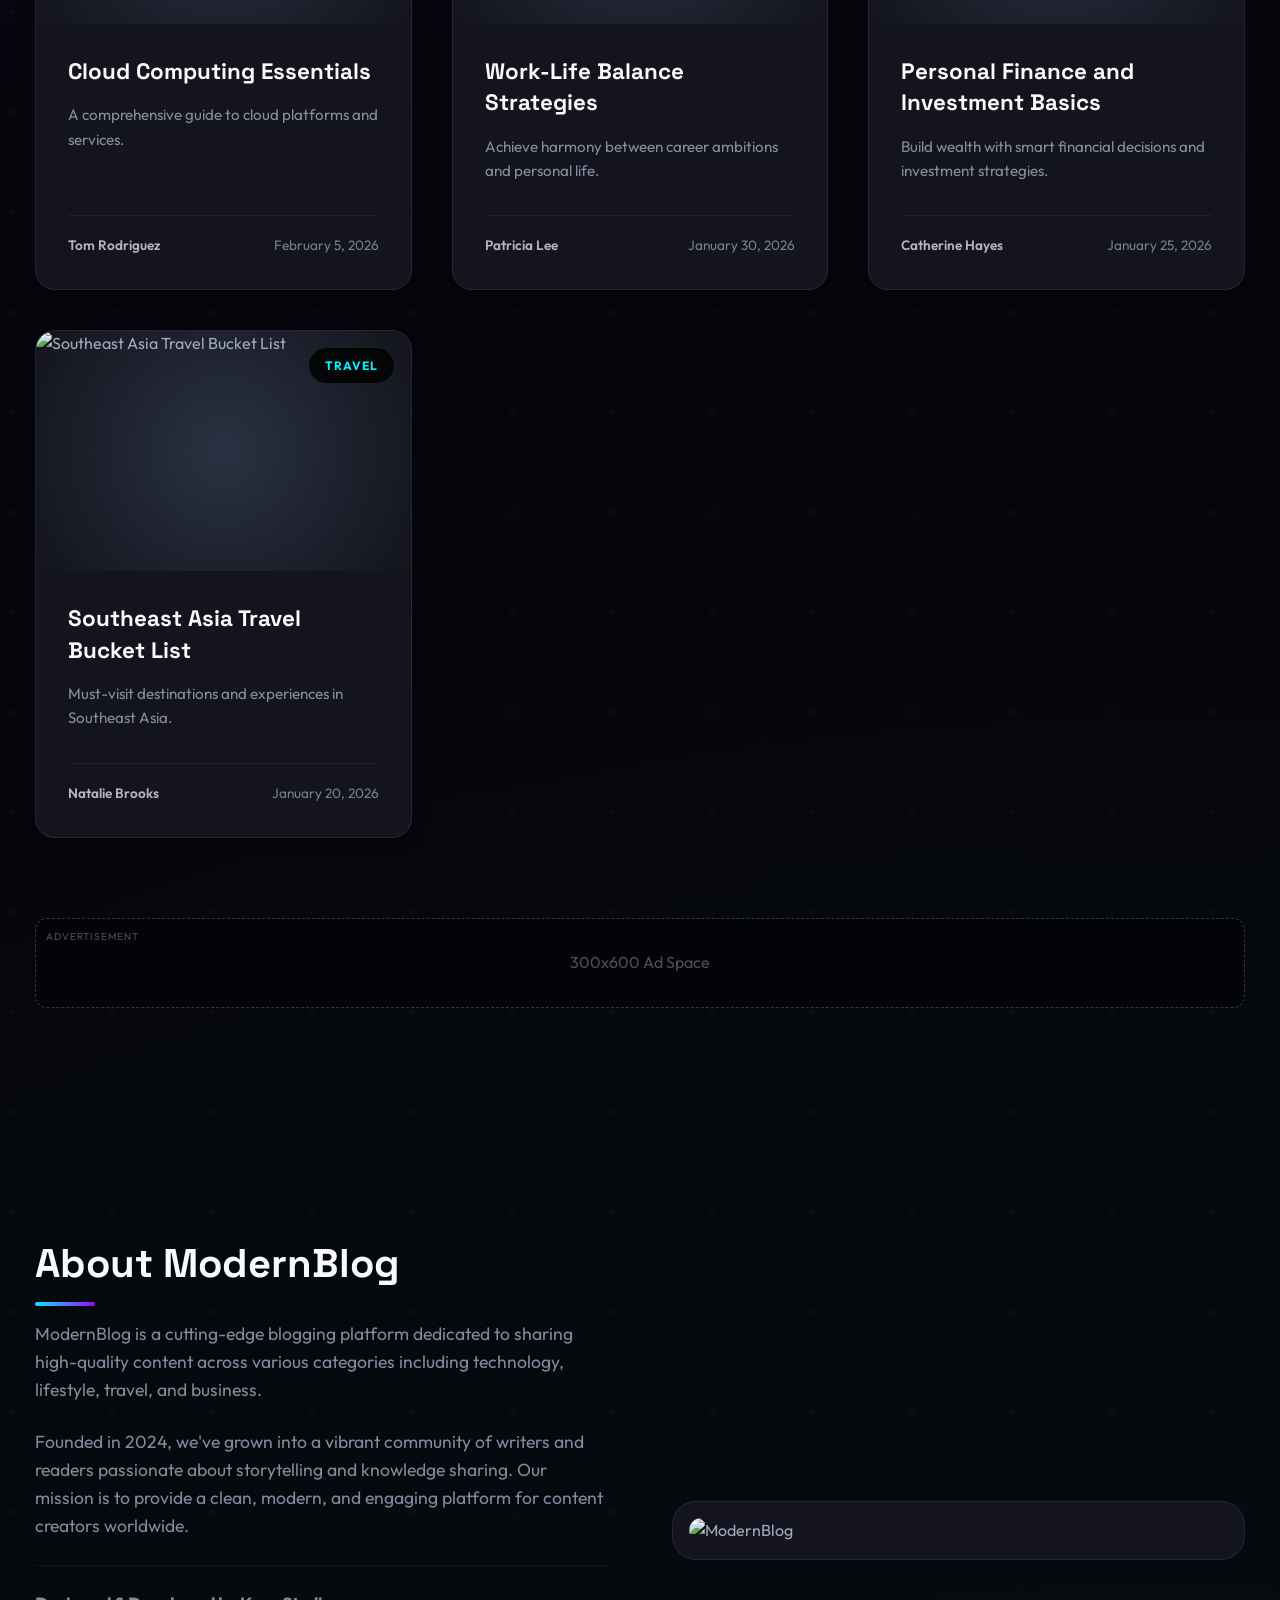
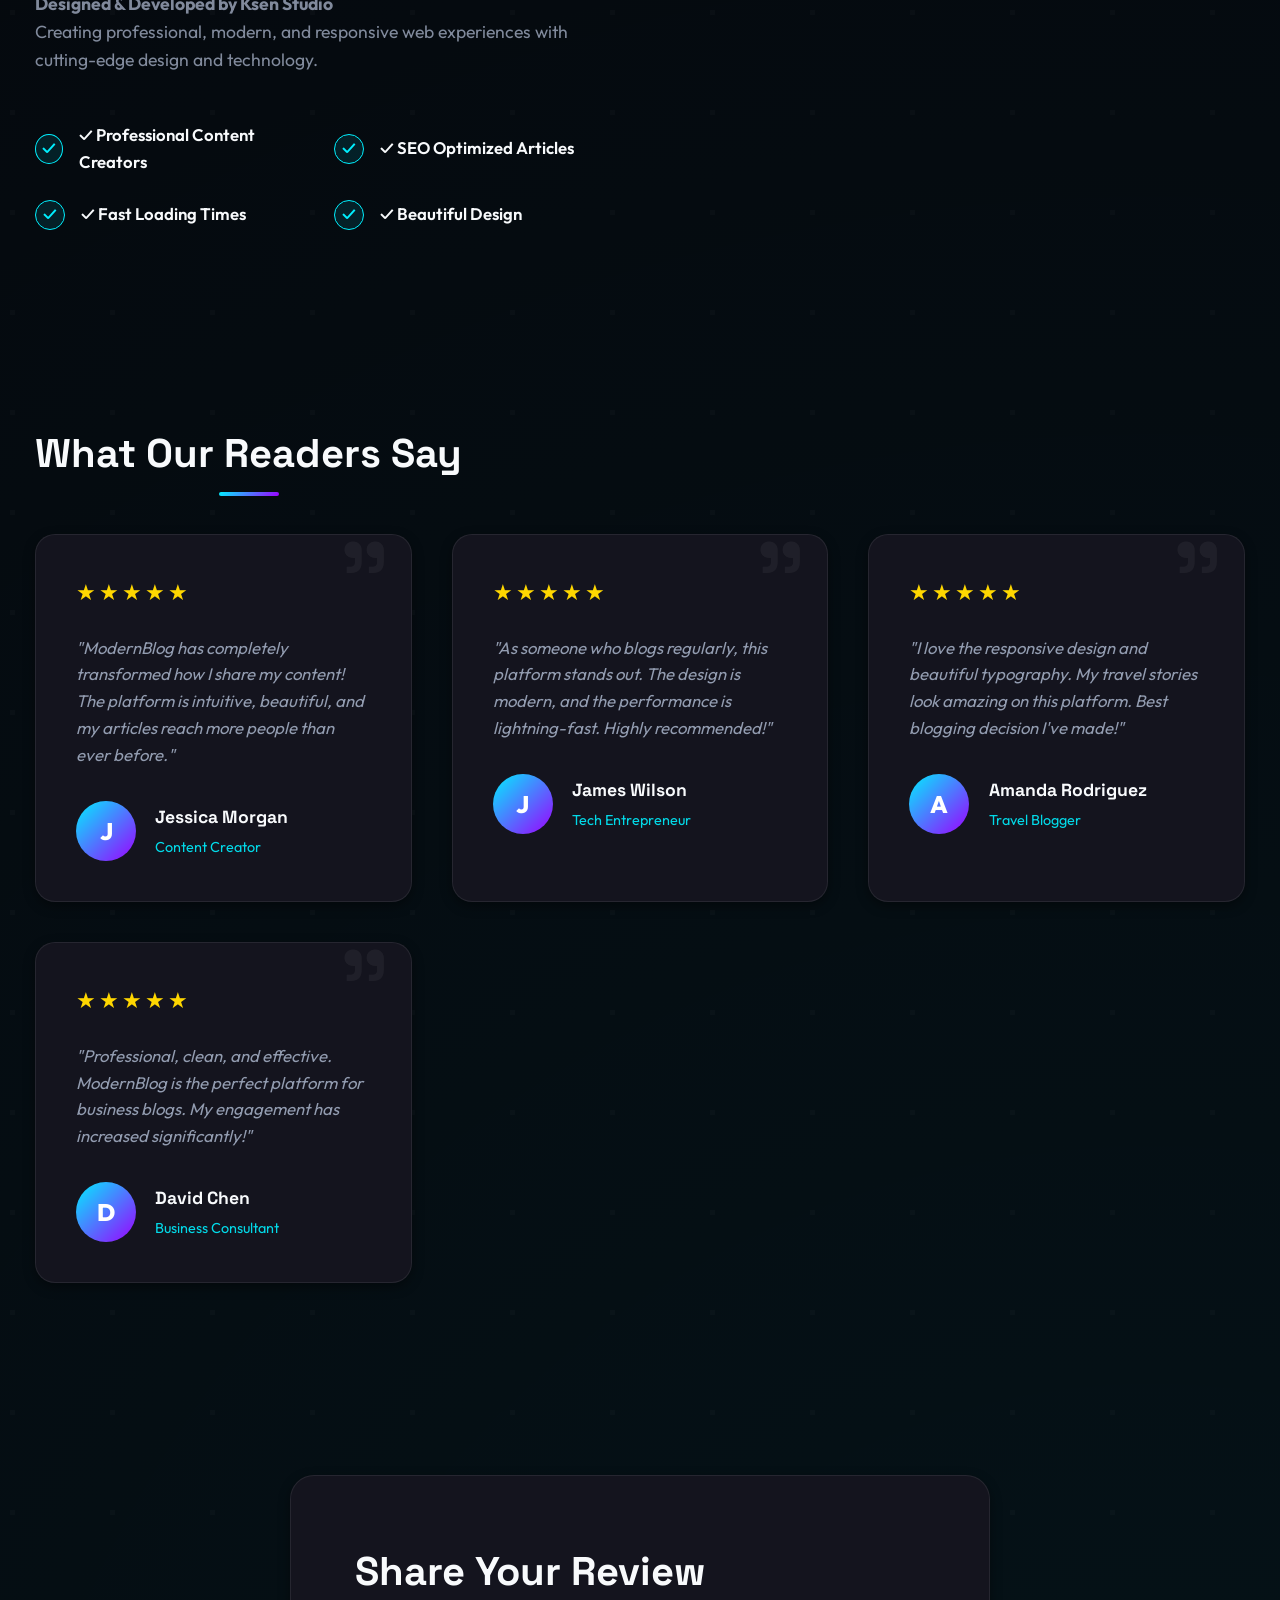
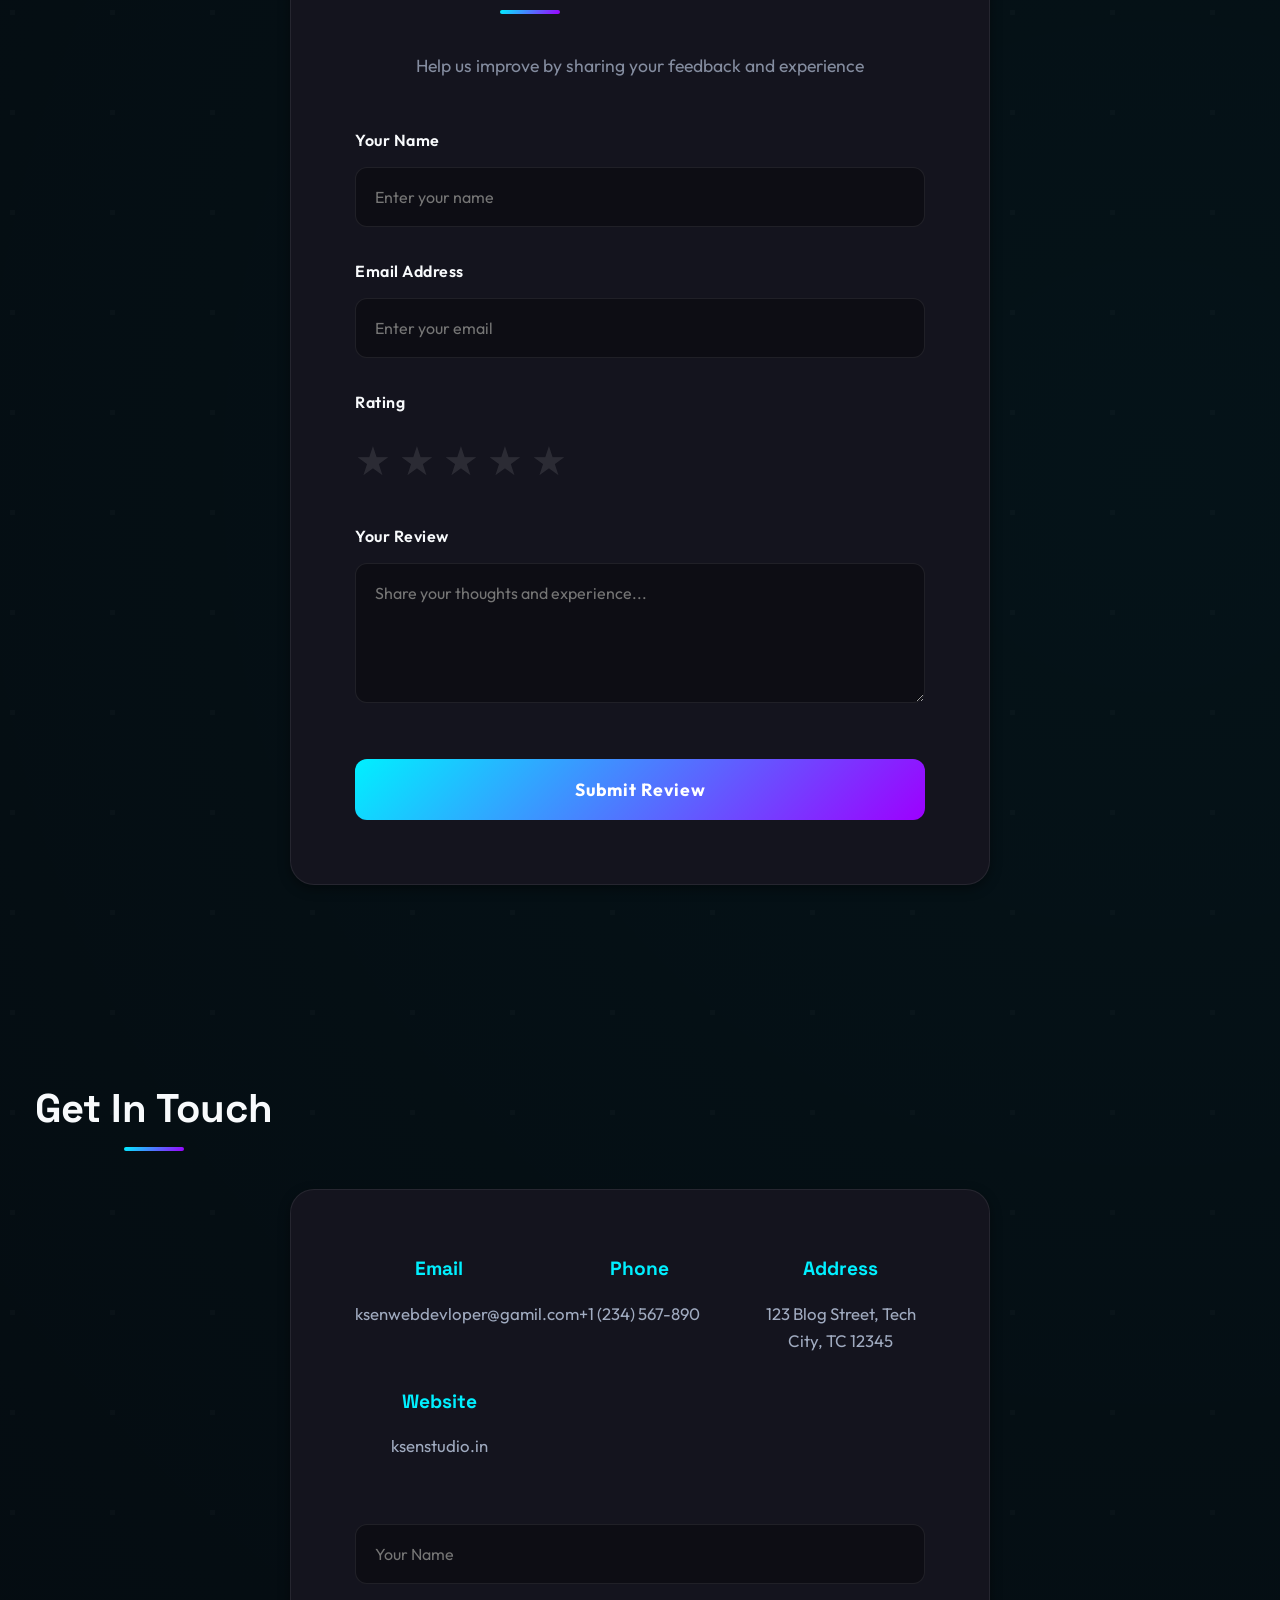
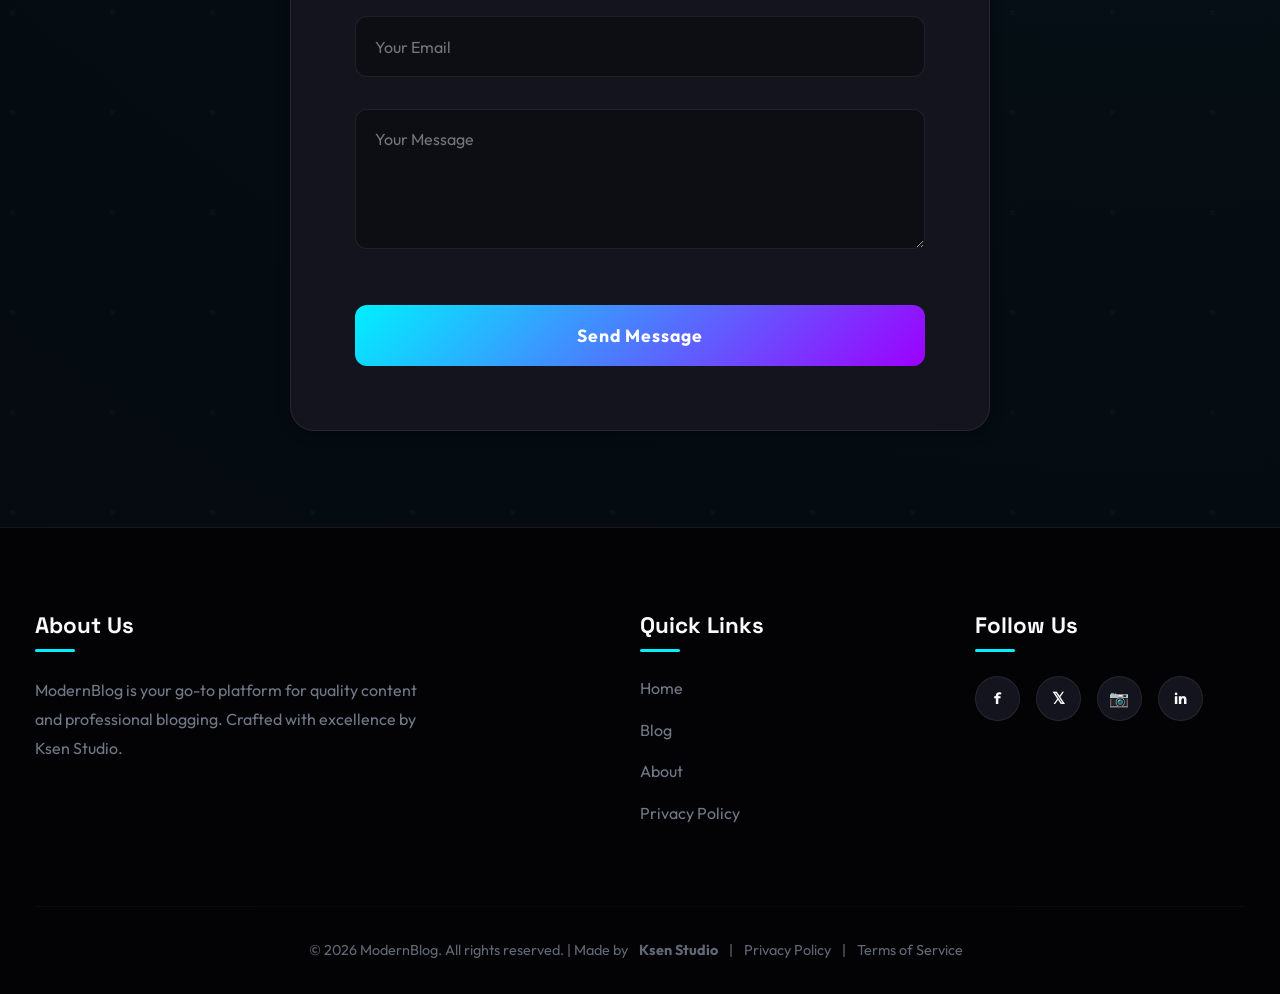
==== commit c5e65014: "Update index.html" ====
--- a/blog/index.html
+++ b/blog/index.html
@@ -6,7 +6,7 @@
     <meta name="description" content="Modern Professional Blog - Share your stories and ideas with our beautiful blogging platform">
     <meta name="keywords" content="modern blog, viral blog, trending articles, latest insights, technology blog, lifestyle blog, business blog, travel blog, professional blogging platform, popular stories">
     <title>ModernBlog - Your Professional Blogging Platform</title>
-    <link rel="stylesheet" href="/blog/style.css">
+    <link rel="stylesheet" href="style.css">
 </head>
 <body>
     <!-- Navigation Bar -->
@@ -17,12 +17,12 @@
                     <h1>ModernBlog</h1>
                 </div>
                 <ul class="nav-menu">
-                    <li><a href="/blog/#hero">Home</a></li>
-                    <li><a href="/blog/#featured">Featured</a></li>
-                    <li><a href="/blog/#posts">Blog</a></li>
-                    <li><a href="/blog/#about">About</a></li>
-                    <li><a href="/blog/#reviews">Reviews</a></li>
-                    <li><a href="/blog/#contact">Contact</a></li>
+                    <li><a href="#hero">Home</a></li>
+                    <li><a href="#featured">Featured</a></li>
+                    <li><a href="#posts">Blog</a></li>
+                    <li><a href="#about">About</a></li>
+                    <li><a href="#reviews">Reviews</a></li>
+                    <li><a href="#contact">Contact</a></li>
                 </ul>
                 <div class="hamburger">
                     <span></span>
@@ -38,7 +38,7 @@
         <div class="hero-content">
             <h2 class="hero-title">Welcome to ModernBlog</h2>
             <p class="hero-subtitle">Discover inspiring stories, valuable insights, and professional content from around the world</p>
-            <a href="/blog/#posts" class="cta-button">Explore Articles</a>
+            <a href="#posts" class="cta-button">Explore Articles</a>
         </div>
         <div class="hero-background"></div>
     </section>
@@ -76,13 +76,14 @@
     <section id="featured" class="featured-section">
         <div class="container">
             <h2 class="section-title">Featured Posts</h2>
-            <div class="ad-space ad-space horizontal">
+            <div class="ad-space ad-space.horizontal">
                 <div>
                     <span class="ad-label">Advertisement</span>
+                    <!-- Google AdSense Ad Space -->
+                    <!-- 728x90 Leaderboard Ad -->
                     <p>728x90 Leaderboard Ad</p>
                 </div>
             </div>
-
             <div class="featured-posts">
                 <div class="featured-post" data-category="technology">
                     <div class="featured-image">
@@ -96,7 +97,7 @@
                             <span>By Sarah Anderson</span>
                             <span>March 15, 2026</span>
                         </div>
-                        <a href="/blog/blog-detail.html" class="read-more">Read Article →</a>
+                        <a href="blog-detail.html" class="read-more">Read Article →</a>
                     </div>
                 </div>
             </div>
@@ -112,9 +113,11 @@
                     <!-- Posts will be dynamically loaded here -->
                 </div>
                 <aside class="sidebar">
-                    <div class="ad-space ad-space sidebar">
+                    <div class="ad-space ad-space.sidebar">
                         <div>
                             <span class="ad-label">Advertisement</span>
+                            <!-- Google AdSense Ad Space -->
+                            <!-- Place Your Google AdSense Code Here -->
                             <p>300x600 Ad Space</p>
                         </div>
                     </div>
@@ -131,10 +134,7 @@
                     <h2 class="section-title">About ModernBlog</h2>
                     <p>ModernBlog is a cutting-edge blogging platform dedicated to sharing high-quality content across various categories including technology, lifestyle, travel, and business.</p>
                     <p>Founded in 2024, we've grown into a vibrant community of writers and readers passionate about storytelling and knowledge sharing. Our mission is to provide a clean, modern, and engaging platform for content creators worldwide.</p>
-                    <p style="margin-top: 1.5rem; padding-top: 1.5rem; border-top: 1px solid var(--border-color);">
-                        <strong>Designed &amp; Developed by <a href="https://ksenstudio.in" target="_blank" rel="noopener noreferrer">Ksen Studio</a></strong><br>
-                        Creating professional, modern, and responsive web experiences with cutting-edge design and technology.
-                    </p>
+                    <p style="margin-top: 1.5rem; padding-top: 1.5rem; border-top: 1px solid var(--border-color);"><strong>Designed & Developed by <a href="https://ksenstudio.in" target="_blank" rel="noopener noreferrer">Ksen Studio</a></strong><br>Creating professional, modern, and responsive web experiences with cutting-edge design and technology.</p>
                     <ul class="about-features">
                         <li>✓ Professional Content Creators</li>
                         <li>✓ SEO Optimized Articles</li>
@@ -211,7 +211,7 @@
                 <div class="contact-info">
                     <div class="contact-item">
                         <h4>Email</h4>
-                        <p><a href="mailto:ksenwebdevloper@gmail.com">ksenwebdevloper@gmail.com</a></p>
+                        <p><a href="mailto:ksenwebdevloper@gamil.com">ksenwebdevloper@gamil.com</a></p>
                     </div>
                     <div class="contact-item">
                         <h4>Phone</h4>
@@ -226,7 +226,6 @@
                         <p><a href="https://ksenstudio.in" target="_blank" rel="noopener noreferrer">ksenstudio.in</a></p>
                     </div>
                 </div>
-
                 <form class="contact-form">
                     <div class="form-group">
                         <input type="text" placeholder="Your Name" required>
@@ -251,17 +250,15 @@
                     <h4>About Us</h4>
                     <p>ModernBlog is your go-to platform for quality content and professional blogging. Crafted with excellence by <a href="https://ksenstudio.in" target="_blank" rel="noopener noreferrer">Ksen Studio</a>.</p>
                 </div>
-
                 <div class="footer-section">
                     <h4>Quick Links</h4>
                     <ul>
-                        <li><a href="/blog/index.html">Home</a></li>
-                        <li><a href="/blog/index.html#posts">Blog</a></li>
-                        <li><a href="/blog/index.html#about">About</a></li>
-                        <li><a href="/blog/privacy-policy.html">Privacy Policy</a></li>
+                        <li><a href="index.html">Home</a></li>
+                        <li><a href="index.html#posts">Blog</a></li>
+                        <li><a href="index.html#about">About</a></li>
+                        <li><a href="privacy-policy.html">Privacy Policy</a></li>
                     </ul>
                 </div>
-
                 <div class="footer-section">
                     <h4>Follow Us</h4>
                     <div class="social-links">
@@ -272,13 +269,13 @@
                     </div>
                 </div>
             </div>
-
             <div class="footer-bottom">
-                <p>&copy; 2026 ModernBlog. All rights reserved. | Made by <strong><a href="https://ksenstudio.in" target="_blank" rel="noopener noreferrer">Ksen Studio</a></strong> | <a href="/blog/privacy-policy.html">Privacy Policy</a> | <a href="#">Terms of Service</a></p>
+                <p>&copy; 2026 ModernBlog. All rights reserved. | Made by <strong><a href="https://ksenstudio.in" target="_blank" rel="noopener noreferrer">Ksen Studio</a></strong> | <a href="privacy-policy.html">Privacy Policy</a> | <a href="#">Terms of Service</a></p>
             </div>
         </div>
     </footer>
 
-    <script src="/blog/script.js"></script>
+    <script src="script.js"></script>
 </body>
 </html>
+
